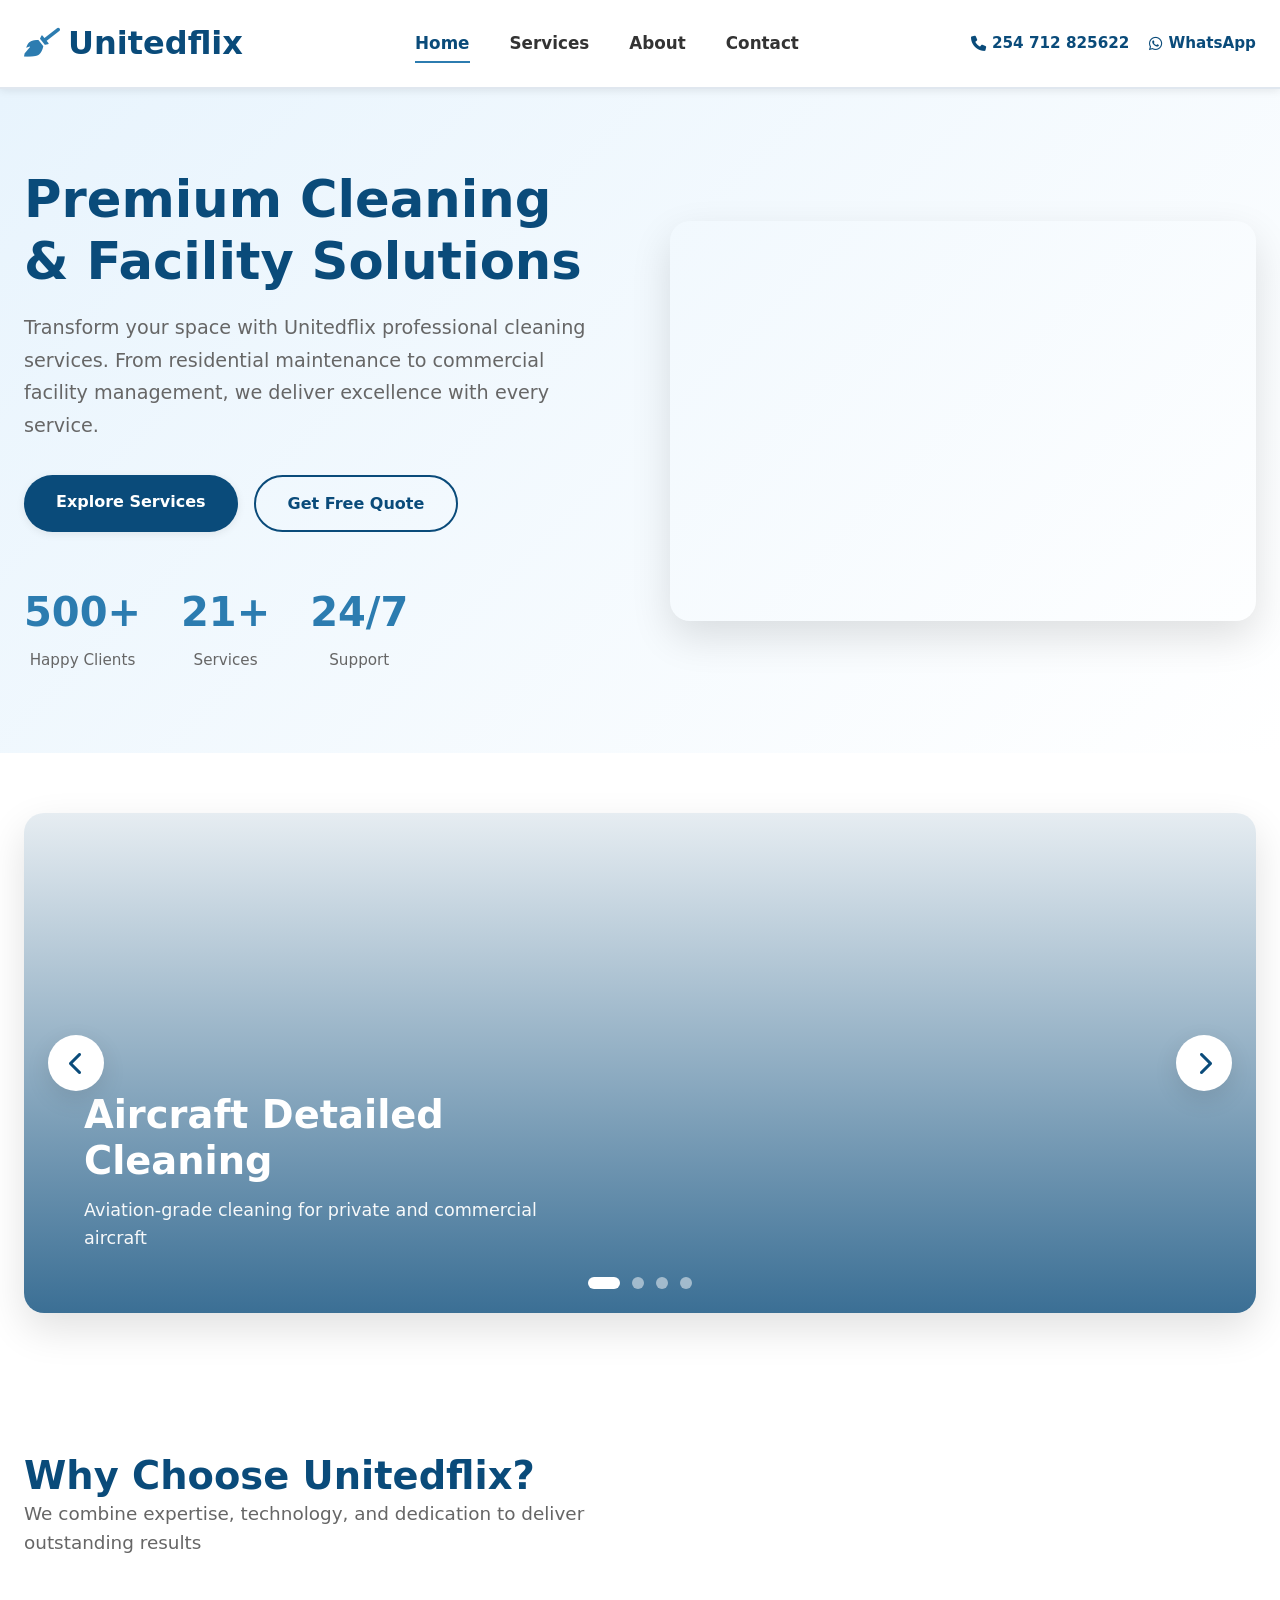
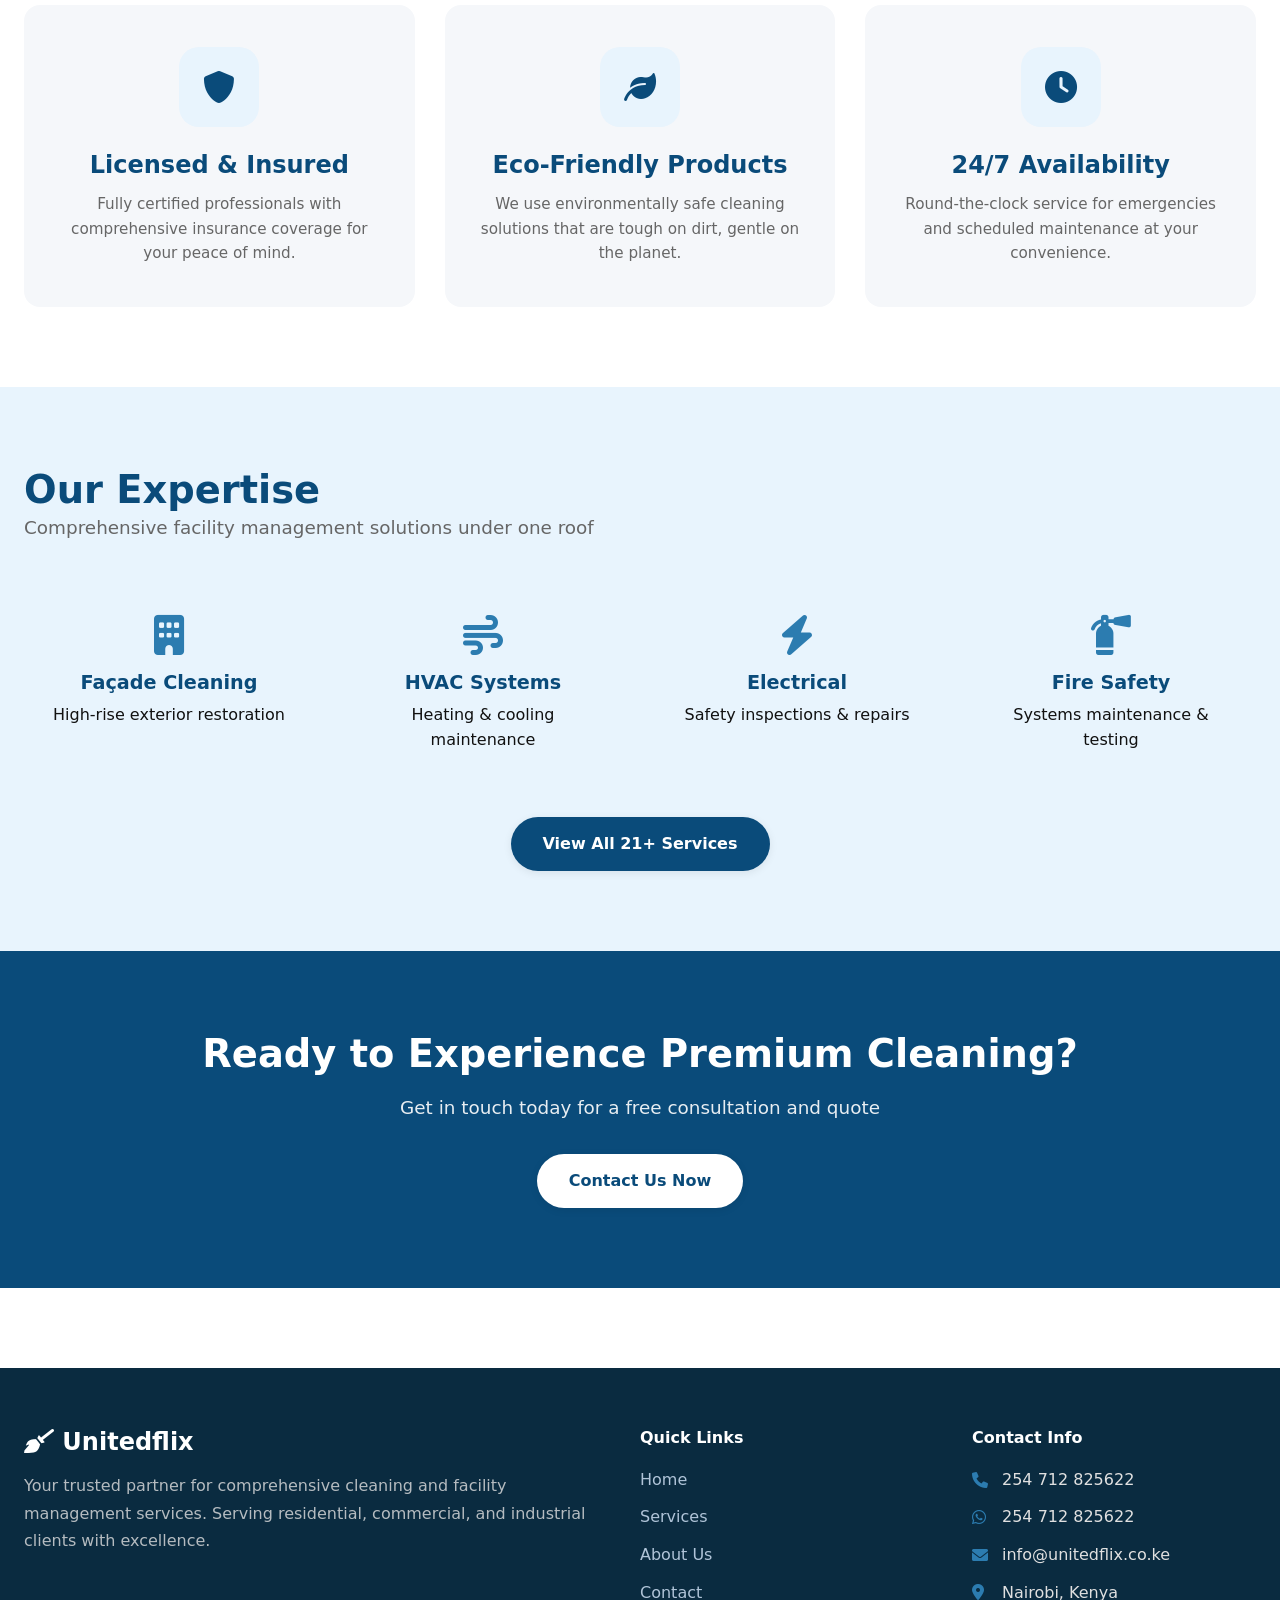
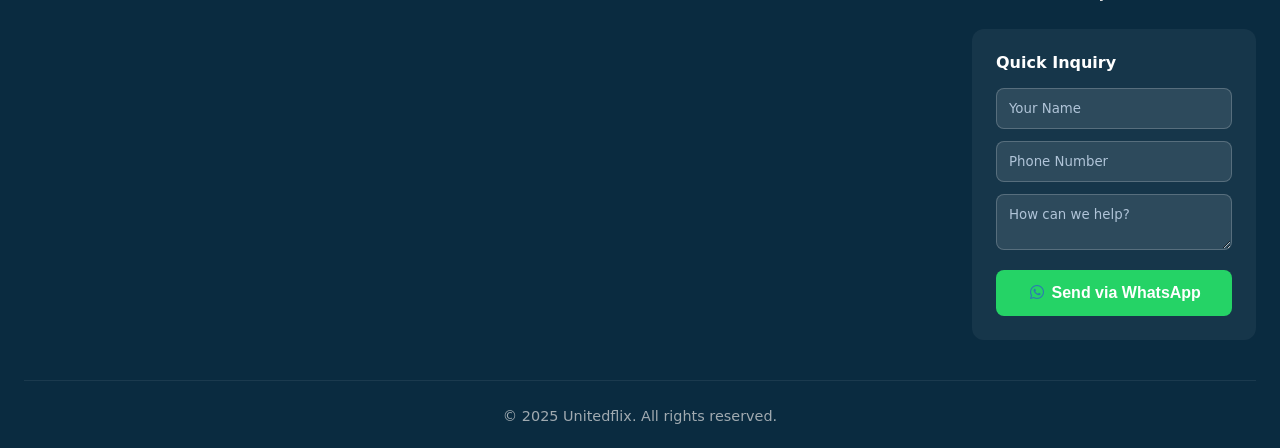
==== index.html @ f7f4b4da "main" ====
<!DOCTYPE html>
<html lang="en">
<head>
  <meta charset="UTF-8">
  <meta name="viewport" content="width=device-width, initial-scale=1.0">
  <title>Unitedflix - Premium Cleaning & Facility Services</title>
  <link rel="stylesheet" href="https://cdnjs.cloudflare.com/ajax/libs/font-awesome/6.0.0-beta3/css/all.min.css">
  <link rel="stylesheet" href="styles.css">
</head>
<body>
  <header>
    <div class="container header-inner">
      <a href="index.html" class="logo">
        <i class="fas fa-broom"></i> Unitedflix
      </a>
      <nav class="nav-links">
        <a href="index.html" class="active">Home</a>
        <a href="services.html">Services</a>
        <a href="about.html">About</a>
        <a href="contact.html">Contact</a>
      </nav>
      <div class="header-contact">
        <a href="tel:254712825622"><i class="fas fa-phone"></i> 254 712 825622</a>
        <a href="https://wa.me/254712825622" target="_blank"><i class="fab fa-whatsapp"></i> WhatsApp</a>
      </div>
      <button class="hamburger" id="hamburgerBtn" aria-label="Toggle menu">
        <span></span>
        <span></span>
        <span></span>
      </button>
    </div>
  </header>

  <main>
    <!-- Hero Section -->
    <section class="hero">
      <div class="container">
        <div class="hero-content">
          <div class="hero-text">
            <h1>Premium Cleaning & Facility Solutions</h1>
            <p>Transform your space with Unitedflix professional cleaning services. From residential maintenance to commercial facility management, we deliver excellence with every service.</p>
            <div class="hero-buttons">
              <a href="services.html" class="btn btn-primary">Explore Services</a>
              <a href="contact.html" class="btn btn-outline">Get Free Quote</a>
            </div>
            <div class="hero-stats">
              <div class="stat-item">
                <div class="stat-number">500+</div>
                <div class="stat-label">Happy Clients</div>
              </div>
              <div class="stat-item">
                <div class="stat-number">21+</div>
                <div class="stat-label">Services</div>
              </div>
              <div class="stat-item">
                <div class="stat-number">24/7</div>
                <div class="stat-label">Support</div>
              </div>
            </div>
          </div>
          <div class="hero-image">
            <!-- Hero image via CSS background or placeholder -->
            <div style="background: url('https://images.pexels.com/photos/6195288/pexels-photo-6195288.jpeg?auto=compress&cs=tinysrgb&w=600') center/cover; height: 400px; border-radius: 20px; box-shadow: var(--shadow-lg);"></div>
          </div>
        </div>
      </div>
    </section>

    <!-- Image Carousel -->
    <section class="carousel-section">
      <div class="container">
        <div class="carousel-container">
          <div class="carousel-slides" id="carouselSlides">
            <div class="slide" style="background-image: url('https://images.pexels.com/photos/209271/pexels-photo-209271.jpeg?auto=compress&cs=tinysrgb&w=1200');">
              <div class="slide-content">
                <h2>Aircraft Detailed Cleaning</h2>
                <p>Aviation-grade cleaning for private and commercial aircraft</p>
              </div>
            </div>
            <div class="slide" style="background-image: url('https://images.pexels.com/photos/4108715/pexels-photo-4108715.jpeg?auto=compress&cs=tinysrgb&w=1200');">
              <div class="slide-content">
                <h2>Post Construction Deep Clean</h2>
                <p>Thorough cleaning after renovation or construction projects</p>
              </div>
            </div>
            <div class="slide" style="background-image: url('https://images.pexels.com/photos/48889/cleaning-window-wash-clean-48889.jpeg?auto=compress&cs=tinysrgb&w=1200');">
              <div class="slide-content">
                <h2>Commercial Property Excellence</h2>
                <p>Professional cleaning for offices, retail, and commercial spaces</p>
              </div>
            </div>
            <div class="slide" style="background-image: url('https://images.pexels.com/photos/261403/pexels-photo-261403.jpeg?auto=compress&cs=tinysrgb&w=1200');">
              <div class="slide-content">
                <h2>Swimming Pool Maintenance</h2>
                <p>Crystal clear pools with professional cleaning services</p>
              </div>
            </div>
          </div>
          <button class="carousel-btn prev" onclick="changeSlide(-1)"><i class="fas fa-chevron-left"></i></button>
          <button class="carousel-btn next" onclick="changeSlide(1)"><i class="fas fa-chevron-right"></i></button>
          <div class="carousel-dots" id="carouselDots"></div>
        </div>
      </div>
    </section>

    <!-- Why Choose Us Highlights -->
    <section class="services-highlights">
      <div class="container">
        <h2>Why Choose Unitedflix?</h2>
        <p class="section-subtitle">We combine expertise, technology, and dedication to deliver outstanding results</p>
        <div class="highlights-grid">
          <div class="highlight-card">
            <div class="highlight-icon">
              <i class="fas fa-shield-alt"></i>
            </div>
            <h3>Licensed & Insured</h3>
            <p>Fully certified professionals with comprehensive insurance coverage for your peace of mind.</p>
          </div>
          <div class="highlight-card">
            <div class="highlight-icon">
              <i class="fas fa-leaf"></i>
            </div>
            <h3>Eco-Friendly Products</h3>
            <p>We use environmentally safe cleaning solutions that are tough on dirt, gentle on the planet.</p>
          </div>
          <div class="highlight-card">
            <div class="highlight-icon">
              <i class="fas fa-clock"></i>
            </div>
            <h3>24/7 Availability</h3>
            <p>Round-the-clock service for emergencies and scheduled maintenance at your convenience.</p>
          </div>
        </div>
      </div>
    </section>

    <!-- Features Section -->
    <section class="features-section">
      <div class="container">
        <h2>Our Expertise</h2>
        <p class="section-subtitle">Comprehensive facility management solutions under one roof</p>
        <div class="features-grid">
          <div class="feature-item">
            <i class="fas fa-building"></i>
            <h4>Façade Cleaning</h4>
            <p>High-rise exterior restoration</p>
          </div>
          <div class="feature-item">
            <i class="fas fa-wind"></i>
            <h4>HVAC Systems</h4>
            <p>Heating & cooling maintenance</p>
          </div>
          <div class="feature-item">
            <i class="fas fa-bolt"></i>
            <h4>Electrical</h4>
            <p>Safety inspections & repairs</p>
          </div>
          <div class="feature-item">
            <i class="fas fa-fire-extinguisher"></i>
            <h4>Fire Safety</h4>
            <p>Systems maintenance & testing</p>
          </div>
        </div>
        <div style="text-align: center; margin-top: 40px;">
          <a href="services.html" class="btn btn-primary">View All 21+ Services</a>
        </div>
      </div>
    </section>

    <!-- CTA Section -->
    <section class="cta-section">
      <div class="container">
        <h2>Ready to Experience Premium Cleaning?</h2>
        <p>Get in touch today for a free consultation and quote</p>
        <a href="contact.html" class="btn btn-primary" style="background: white; color: var(--primary-blue);">Contact Us Now</a>
      </div>
    </section>
  </main>

  <footer>
    <div class="container">
      <div class="footer-grid">
        <div class="footer-about">
          <h3><i class="fas fa-broom"></i> Unitedflix</h3>
          <p>Your trusted partner for comprehensive cleaning and facility management services. Serving residential, commercial, and industrial clients with excellence.</p>
        </div>
        <div class="footer-links">
          <h4>Quick Links</h4>
          <ul>
            <li><a href="index.html">Home</a></li>
            <li><a href="services.html">Services</a></li>
            <li><a href="about.html">About Us</a></li>
            <li><a href="contact.html">Contact</a></li>
          </ul>
        </div>
        <div class="footer-contact">
          <h4>Contact Info</h4>
          <p><i class="fas fa-phone"></i> 254 712 825622</p>
          <p><i class="fab fa-whatsapp"></i> 254 712 825622</p>
          <p><i class="fas fa-envelope"></i> info@unitedflix.co.ke</p>
          <p><i class="fas fa-map-marker-alt"></i> Nairobi, Kenya</p>
          
          <div class="footer-inquiry">
            <h4>Quick Inquiry</h4>
            <form id="footerInquiryForm">
              <input type="text" id="footerName" placeholder="Your Name" required>
              <input type="text" id="footerPhone" placeholder="Phone Number" required>
              <textarea id="footerMessage" rows="2" placeholder="How can we help?"></textarea>
              <button type="submit"><i class="fab fa-whatsapp"></i> Send via WhatsApp</button>
            </form>
          </div>
        </div>
      </div>
      <div class="footer-bottom">
        <p>&copy; 2025 Unitedflix. All rights reserved.</p>
      </div>
    </div>
  </footer>

  <script>
    // Carousel functionality
    let currentSlide = 0;
    const slides = document.querySelectorAll('.slide');
    const totalSlides = slides.length;
    
    function updateCarousel() {
      document.getElementById('carouselSlides').style.transform = `translateX(-${currentSlide * 100}%)`;
      document.querySelectorAll('.dot').forEach((dot, index) => {
        dot.classList.toggle('active', index === currentSlide);
      });
    }
    
    function changeSlide(direction) {
      currentSlide = (currentSlide + direction + totalSlides) % totalSlides;
      updateCarousel();
    }
    
    // Create dots
    const dotsContainer = document.getElementById('carouselDots');
    for (let i = 0; i < totalSlides; i++) {
      const dot = document.createElement('span');
      dot.classList.add('dot');
      if (i === 0) dot.classList.add('active');
      dot.addEventListener('click', () => {
        currentSlide = i;
        updateCarousel();
      });
      dotsContainer.appendChild(dot);
    }
    
    // Auto advance
    setInterval(() => changeSlide(1), 5000);
    
    // Footer form WhatsApp
    document.getElementById('footerInquiryForm').addEventListener('submit', function(e) {
      e.preventDefault();
      const name = document.getElementById('footerName').value;
      const phone = document.getElementById('footerPhone').value;
      const message = document.getElementById('footerMessage').value;
      const text = `Hello Unitedflix, I'm ${name}. Phone: ${phone}. Message: ${message || 'I need your services'}`;
      window.open(`https://wa.me/254712825622?text=${encodeURIComponent(text)}`, '_blank');
    });

    // Hamburger Menu Toggle
    const hamburgerBtn = document.getElementById('hamburgerBtn');
    const navLinks = document.querySelector('.nav-links');
    const headerContact = document.querySelector('.header-contact');

    if (hamburgerBtn) {
      hamburgerBtn.addEventListener('click', function() {
        hamburgerBtn.classList.toggle('active');
        navLinks.classList.toggle('active');
        headerContact.classList.toggle('active');
      });

      // Close menu when a link is clicked
      const allLinks = document.querySelectorAll('.nav-links a, .header-contact a');
      allLinks.forEach(link => {
        link.addEventListener('click', function() {
          hamburgerBtn.classList.remove('active');
          navLinks.classList.remove('active');
          headerContact.classList.remove('active');
        });
      });
    }
  </script>
</body>
</html>
---- styles.css ----
/* ===== GLOBAL STYLES ===== */
:root {
  --primary-blue: #0a4b7a;
  --secondary-blue: #2c7cb0;
  --accent-blue: #1a6ba0;
  --light-blue: #e8f4fd;
  --white: #ffffff;
  --black: #111111;
  --dark-gray: #333333;
  --medium-gray: #666666;
  --light-gray: #f5f7fa;
  --border-color: #e0e7ef;
  --shadow-sm: 0 2px 8px rgba(0,0,0,0.08);
  --shadow-md: 0 8px 24px rgba(0,0,0,0.1);
  --shadow-lg: 0 16px 40px rgba(0,0,0,0.12);
  --transition: all 0.3s ease;
}

* {
  margin: 0;
  padding: 0;
  box-sizing: border-box;
}

body {
  font-family: 'Segoe UI', system-ui, -apple-system, sans-serif;
  background-color: var(--white);
  color: var(--black);
  line-height: 1.6;
  overflow-x: hidden;
}

.container {
  max-width: 1280px;
  margin: 0 auto;
  padding: 0 24px;
}

/* ===== TYPOGRAPHY ===== */
h1, h2, h3, h4, h5, h6 {
  font-weight: 700;
  line-height: 1.2;
  color: var(--primary-blue);
}

h1 { font-size: 3rem; }
h2 { font-size: 2.4rem; }
h3 { font-size: 1.5rem; }

.section-subtitle {
  font-size: 1.15rem;
  color: var(--medium-gray);
  margin-bottom: 40px;
  max-width: 600px;
}

/* ===== HEADER & NAVIGATION ===== */
header {
  background: var(--white);
  border-bottom: 2px solid var(--border-color);
  position: sticky;
  top: 0;
  z-index: 1000;
  box-shadow: var(--shadow-sm);
}

.header-inner {
  display: flex;
  justify-content: space-between;
  align-items: center;
  padding: 18px 24px;
}

.logo {
  font-size: 2rem;
  font-weight: 800;
  color: var(--primary-blue);
  text-decoration: none;
  display: flex;
  align-items: center;
  gap: 8px;
}

.logo i {
  color: var(--secondary-blue);
  font-size: 1.8rem;
}

.nav-links {
  display: flex;
  gap: 2.5rem;
  align-items: center;
}

.nav-links a {
  text-decoration: none;
  font-weight: 600;
  color: var(--dark-gray);
  font-size: 1.05rem;
  position: relative;
  padding: 4px 0;
  transition: var(--transition);
}

.nav-links a::after {
  content: '';
  position: absolute;
  bottom: -2px;
  left: 0;
  width: 0;
  height: 2px;
  background: var(--secondary-blue);
  transition: var(--transition);
}

.nav-links a:hover,
.nav-links a.active {
  color: var(--primary-blue);
}

.nav-links a:hover::after,
.nav-links a.active::after {
  width: 100%;
}

.header-contact {
  display: flex;
  gap: 20px;
  font-weight: 600;
  font-size: 0.95rem;
}

.header-contact a {
  color: var(--primary-blue);
  text-decoration: none;
  display: flex;
  align-items: center;
  gap: 6px;
  transition: var(--transition);
}

.header-contact a:hover {
  color: var(--secondary-blue);
}

/* ===== HAMBURGER MENU ===== */
.hamburger {
  display: none;
  flex-direction: column;
  background: none;
  border: none;
  cursor: pointer;
  padding: 4px;
  gap: 5px;
  z-index: 1001;
}

.hamburger span {
  width: 28px;
  height: 3px;
  background-color: var(--primary-blue);
  border-radius: 2px;
  transition: var(--transition);
}

.hamburger.active span:nth-child(1) {
  transform: rotate(45deg) translate(12px, 12px);
}

.hamburger.active span:nth-child(2) {
  opacity: 0;
}

.hamburger.active span:nth-child(3) {
  transform: rotate(-45deg) translate(10px, -10px);
}

/* ===== BUTTONS ===== */
.btn {
  display: inline-block;
  padding: 14px 32px;
  border-radius: 50px;
  font-weight: 700;
  text-decoration: none;
  transition: var(--transition);
  cursor: pointer;
  border: none;
  font-size: 1rem;
}

.btn-primary {
  background: var(--primary-blue);
  color: var(--white);
  box-shadow: var(--shadow-sm);
}

.btn-primary:hover {
  background: var(--secondary-blue);
  transform: translateY(-2px);
  box-shadow: var(--shadow-md);
}

.btn-outline {
  background: transparent;
  color: var(--primary-blue);
  border: 2px solid var(--primary-blue);
}

.btn-outline:hover {
  background: var(--primary-blue);
  color: var(--white);
}

.btn-whatsapp {
  background: #25D366;
  color: white;
}

.btn-whatsapp:hover {
  background: #1ea952;
}

/* ===== HERO SECTION ===== */
.hero {
  background: linear-gradient(135deg, var(--light-blue) 0%, var(--white) 100%);
  padding: 80px 0;
  position: relative;
  overflow: hidden;
}

.hero-content {
  display: grid;
  grid-template-columns: 1fr 1fr;
  gap: 60px;
  align-items: center;
}

.hero-text h1 {
  font-size: 3.2rem;
  margin-bottom: 20px;
  color: var(--primary-blue);
}

.hero-text p {
  font-size: 1.2rem;
  color: var(--medium-gray);
  margin-bottom: 32px;
  line-height: 1.7;
}

.hero-buttons {
  display: flex;
  gap: 16px;
  flex-wrap: wrap;
}

.hero-stats {
  display: flex;
  gap: 40px;
  margin-top: 48px;
}

.stat-item {
  text-align: center;
}

.stat-number {
  font-size: 2.5rem;
  font-weight: 800;
  color: var(--secondary-blue);
}

.stat-label {
  color: var(--medium-gray);
  font-size: 0.95rem;
  margin-top: 4px;
}

/* ===== CAROUSEL ===== */
.carousel-section {
  margin: 60px 0;
}

.carousel-container {
  position: relative;
  width: 100%;
  border-radius: 20px;
  overflow: hidden;
  box-shadow: var(--shadow-lg);
}

.carousel-slides {
  display: flex;
  transition: transform 0.6s cubic-bezier(0.25, 0.46, 0.45, 0.94);
}

.slide {
  min-width: 100%;
  height: 500px;
  background-size: cover;
  background-position: center;
  position: relative;
  display: flex;
  align-items: flex-end;
}

.slide::before {
  content: '';
  position: absolute;
  top: 0;
  left: 0;
  right: 0;
  bottom: 0;
  background: linear-gradient(to top, rgba(10,75,122,0.8) 0%, rgba(10,75,122,0.1) 100%);
}

.slide-content {
  position: relative;
  z-index: 1;
  padding: 60px;
  color: white;
  max-width: 600px;
}

.slide-content h2 {
  font-size: 2.4rem;
  color: white;
  margin-bottom: 12px;
}

.slide-content p {
  font-size: 1.1rem;
  opacity: 0.95;
}

.carousel-btn {
  position: absolute;
  top: 50%;
  transform: translateY(-50%);
  background: white;
  border: none;
  width: 56px;
  height: 56px;
  border-radius: 50%;
  cursor: pointer;
  font-size: 1.5rem;
  color: var(--primary-blue);
  box-shadow: var(--shadow-md);
  transition: var(--transition);
  z-index: 10;
  display: flex;
  align-items: center;
  justify-content: center;
}

.carousel-btn:hover {
  background: var(--primary-blue);
  color: white;
}

.prev { left: 24px; }
.next { right: 24px; }

.carousel-dots {
  position: absolute;
  bottom: 24px;
  left: 50%;
  transform: translateX(-50%);
  display: flex;
  gap: 12px;
  z-index: 10;
}

.dot {
  width: 12px;
  height: 12px;
  border-radius: 50%;
  background: rgba(255,255,255,0.5);
  cursor: pointer;
  transition: var(--transition);
}

.dot.active {
  background: white;
  width: 32px;
  border-radius: 12px;
}

/* ===== SERVICES HIGHLIGHTS ===== */
.services-highlights {
  padding: 80px 0;
  background: var(--white);
}

.highlights-grid {
  display: grid;
  grid-template-columns: repeat(3, 1fr);
  gap: 30px;
  margin-top: 48px;
}

.highlight-card {
  padding: 40px 30px;
  border-radius: 16px;
  background: var(--light-gray);
  transition: var(--transition);
  border: 2px solid transparent;
  text-align: center;
}

.highlight-card:hover {
  border-color: var(--secondary-blue);
  transform: translateY(-8px);
  box-shadow: var(--shadow-lg);
}

.highlight-icon {
  width: 80px;
  height: 80px;
  background: var(--light-blue);
  border-radius: 20px;
  display: flex;
  align-items: center;
  justify-content: center;
  margin: 0 auto 24px;
  font-size: 2rem;
  color: var(--primary-blue);
}

.highlight-card h3 {
  margin-bottom: 12px;
}

.highlight-card p {
  color: var(--medium-gray);
  font-size: 0.95rem;
}

/* ===== FEATURES SECTION ===== */
.features-section {
  padding: 80px 0;
  background: var(--light-blue);
}

.features-grid {
  display: grid;
  grid-template-columns: repeat(4, 1fr);
  gap: 24px;
  margin-top: 48px;
}

.feature-item {
  text-align: center;
  padding: 24px;
}

.feature-item i {
  font-size: 2.5rem;
  color: var(--secondary-blue);
  margin-bottom: 16px;
}

.feature-item h4 {
  margin-bottom: 8px;
  font-size: 1.2rem;
}

/* ===== CTA SECTION ===== */
.cta-section {
  padding: 80px 0;
  background: var(--primary-blue);
  color: white;
  text-align: center;
}

.cta-section h2 {
  color: white;
  margin-bottom: 16px;
}

.cta-section p {
  margin-bottom: 32px;
  font-size: 1.15rem;
  opacity: 0.9;
}

/* ===== SERVICES PAGE ===== */
.services-page {
  padding: 80px 0;
}

.services-grid {
  display: grid;
  grid-template-columns: repeat(auto-fill, minmax(320px, 1fr));
  gap: 30px;
  margin-top: 40px;
}

.service-card {
  background: var(--white);
  border: 2px solid var(--border-color);
  border-radius: 16px;
  overflow: hidden;
  transition: var(--transition);
  box-shadow: var(--shadow-sm);
}

.service-card:hover {
  transform: translateY(-6px);
  box-shadow: var(--shadow-lg);
  border-color: var(--secondary-blue);
}

.service-card img {
  width: 100%;
  height: 220px;
  object-fit: cover;
}

.card-content {
  padding: 24px;
}

.card-content h3 {
  color: var(--primary-blue);
  margin-bottom: 10px;
  font-size: 1.3rem;
}

.card-content p {
  color: var(--medium-gray);
  margin-bottom: 20px;
  font-size: 0.95rem;
  line-height: 1.6;
}

.btn-sm {
  padding: 10px 24px;
  font-size: 0.9rem;
}

/* ===== ABOUT PAGE ===== */
.about-page {
  padding: 80px 0;
}

.about-content {
  display: grid;
  grid-template-columns: 1fr 1fr;
  gap: 60px;
  align-items: center;
  margin-top: 40px;
}

.about-image {
  border-radius: 20px;
  overflow: hidden;
  box-shadow: var(--shadow-lg);
}

.about-image img {
  width: 100%;
  height: 100%;
  object-fit: cover;
}

.about-text p {
  margin-bottom: 20px;
  font-size: 1.05rem;
  color: var(--dark-gray);
  line-height: 1.8;
}

.values-grid {
  display: grid;
  grid-template-columns: repeat(2, 1fr);
  gap: 20px;
  margin-top: 32px;
}

.value-item {
  display: flex;
  align-items: flex-start;
  gap: 12px;
}

.value-item i {
  color: var(--secondary-blue);
  font-size: 1.5rem;
  margin-top: 4px;
}

/* ===== CONTACT PAGE ===== */
.contact-page {
  padding: 80px 0;
}

.contact-grid {
  display: grid;
  grid-template-columns: 1fr 1fr;
  gap: 60px;
  margin-top: 40px;
}

.contact-info {
  background: var(--light-blue);
  padding: 40px;
  border-radius: 20px;
}

.contact-detail {
  display: flex;
  align-items: flex-start;
  gap: 16px;
  margin-bottom: 32px;
}

.contact-detail i {
  font-size: 1.8rem;
  color: var(--primary-blue);
  width: 40px;
}

.contact-detail h4 {
  margin-bottom: 4px;
  color: var(--primary-blue);
}

.contact-detail p {
  color: var(--medium-gray);
}

.contact-form {
  background: var(--white);
  padding: 40px;
  border-radius: 20px;
  box-shadow: var(--shadow-md);
}

.form-group {
  margin-bottom: 20px;
}

.form-group label {
  display: block;
  margin-bottom: 8px;
  font-weight: 600;
  color: var(--dark-gray);
}

.form-group input,
.form-group textarea,
.form-group select {
  width: 100%;
  padding: 14px 18px;
  border: 2px solid var(--border-color);
  border-radius: 12px;
  font-size: 1rem;
  font-family: inherit;
  transition: var(--transition);
}

.form-group input:focus,
.form-group textarea:focus,
.form-group select:focus {
  outline: none;
  border-color: var(--secondary-blue);
}

/* ===== SERVICE DETAIL PAGE ===== */
.service-detail {
  padding: 60px 0;
}

.detail-header {
  margin-bottom: 40px;
}

.back-link {
  display: inline-flex;
  align-items: center;
  gap: 8px;
  color: var(--primary-blue);
  text-decoration: none;
  font-weight: 600;
  margin-bottom: 24px;
  transition: var(--transition);
}

.back-link:hover {
  color: var(--secondary-blue);
}

.detail-content {
  display: grid;
  grid-template-columns: 1fr 1fr;
  gap: 48px;
  align-items: start;
}

.detail-image {
  border-radius: 20px;
  overflow: hidden;
  box-shadow: var(--shadow-lg);
}

.detail-image img {
  width: 100%;
  height: auto;
}

/* ===== FOOTER ===== */
footer {
  background: #0a2b40;
  color: #e0e0e0;
  padding: 60px 0 20px;
  margin-top: 80px;
}

.footer-grid {
  display: grid;
  grid-template-columns: 2fr 1fr 1fr;
  gap: 48px;
  margin-bottom: 40px;
}

.footer-about h3 {
  color: white;
  margin-bottom: 16px;
  font-size: 1.5rem;
}

.footer-about p {
  opacity: 0.8;
  line-height: 1.7;
}

.footer-links h4,
.footer-contact h4 {
  color: white;
  margin-bottom: 20px;
}

.footer-links ul {
  list-style: none;
}

.footer-links ul li {
  margin-bottom: 12px;
}

.footer-links ul li a {
  color: #b0c4d8;
  text-decoration: none;
  transition: var(--transition);
}

.footer-links ul li a:hover {
  color: white;
}

.footer-contact p {
  margin-bottom: 12px;
  display: flex;
  align-items: center;
  gap: 10px;
}

.footer-contact i {
  color: var(--secondary-blue);
  width: 20px;
}

.footer-bottom {
  border-top: 1px solid rgba(255,255,255,0.1);
  padding-top: 24px;
  text-align: center;
  font-size: 0.9rem;
  opacity: 0.7;
}

.footer-inquiry {
  background: rgba(255,255,255,0.05);
  padding: 24px;
  border-radius: 12px;
  margin-top: 24px;
}

.footer-inquiry h4 {
  color: white;
  margin-bottom: 16px;
}

.footer-inquiry input,
.footer-inquiry textarea {
  width: 100%;
  padding: 12px;
  margin-bottom: 12px;
  border: 1px solid rgba(255,255,255,0.2);
  border-radius: 8px;
  background: rgba(255,255,255,0.1);
  color: white;
  font-family: inherit;
}

.footer-inquiry input::placeholder,
.footer-inquiry textarea::placeholder {
  color: #b0c4d8;
}

.footer-inquiry button {
  width: 100%;
  padding: 14px;
  background: #25D366;
  color: white;
  border: none;
  border-radius: 8px;
  font-weight: 700;
  cursor: pointer;
  transition: var(--transition);
  font-size: 1rem;
}

.footer-inquiry button:hover {
  background: #1ea952;
}

/* ===== RESPONSIVE DESIGN ===== */
@media (max-width: 1024px) {
  .hero-content {
    grid-template-columns: 1fr;
  }
  
  .highlights-grid {
    grid-template-columns: repeat(2, 1fr);
  }
  
  .features-grid {
    grid-template-columns: repeat(2, 1fr);
  }
  
  .about-content {
    grid-template-columns: 1fr;
  }
  
  .contact-grid {
    grid-template-columns: 1fr;
  }
  
  .detail-content {
    grid-template-columns: 1fr;
  }
  
  .footer-grid {
    grid-template-columns: 1fr 1fr;
  }
}

@media (max-width: 768px) {
  .header-inner {
    flex-direction: row;
    gap: 0;
    justify-content: space-between;
  }

  .hamburger {
    display: flex;
  }

  .nav-links {
    display: none;
    gap: 1.2rem;
    flex-wrap: wrap;
    justify-content: center;
  }

  .nav-links.active {
    display: flex;
    flex-direction: column;
    position: absolute;
    top: 100%;
    left: 0;
    right: 0;
    background: var(--white);
    padding: 16px 24px;
    border-bottom: 2px solid var(--border-color);
    width: 100%;
    box-shadow: var(--shadow-md);
  }

  .header-contact {
    display: none;
    flex-direction: column;
    align-items: center;
  }

  .header-contact.active {
    display: flex;
    position: absolute;
    top: calc(100% + 60px);
    left: 0;
    right: 0;
    background: var(--white);
    padding: 16px 24px;
    border-bottom: 2px solid var(--border-color);
    width: 100%;
    box-shadow: var(--shadow-md);
  }
  
  h1 { font-size: 2.2rem; }
  h2 { font-size: 1.8rem; }
  
  .hero-text h1 {
    font-size: 2.4rem;
  }
  
  .slide {
    height: 350px;
  }
  
  .slide-content {
    padding: 30px;
  }
  
  .slide-content h2 {
    font-size: 1.6rem;
  }
  
  .highlights-grid {
    grid-template-columns: 1fr;
  }
  
  .features-grid {
    grid-template-columns: 1fr;
  }
  
  .services-grid {
    grid-template-columns: 1fr;
  }
  
  .hero-stats {
    flex-direction: column;
    gap: 20px;
  }
  
  .footer-grid {
    grid-template-columns: 1fr;
  }
}
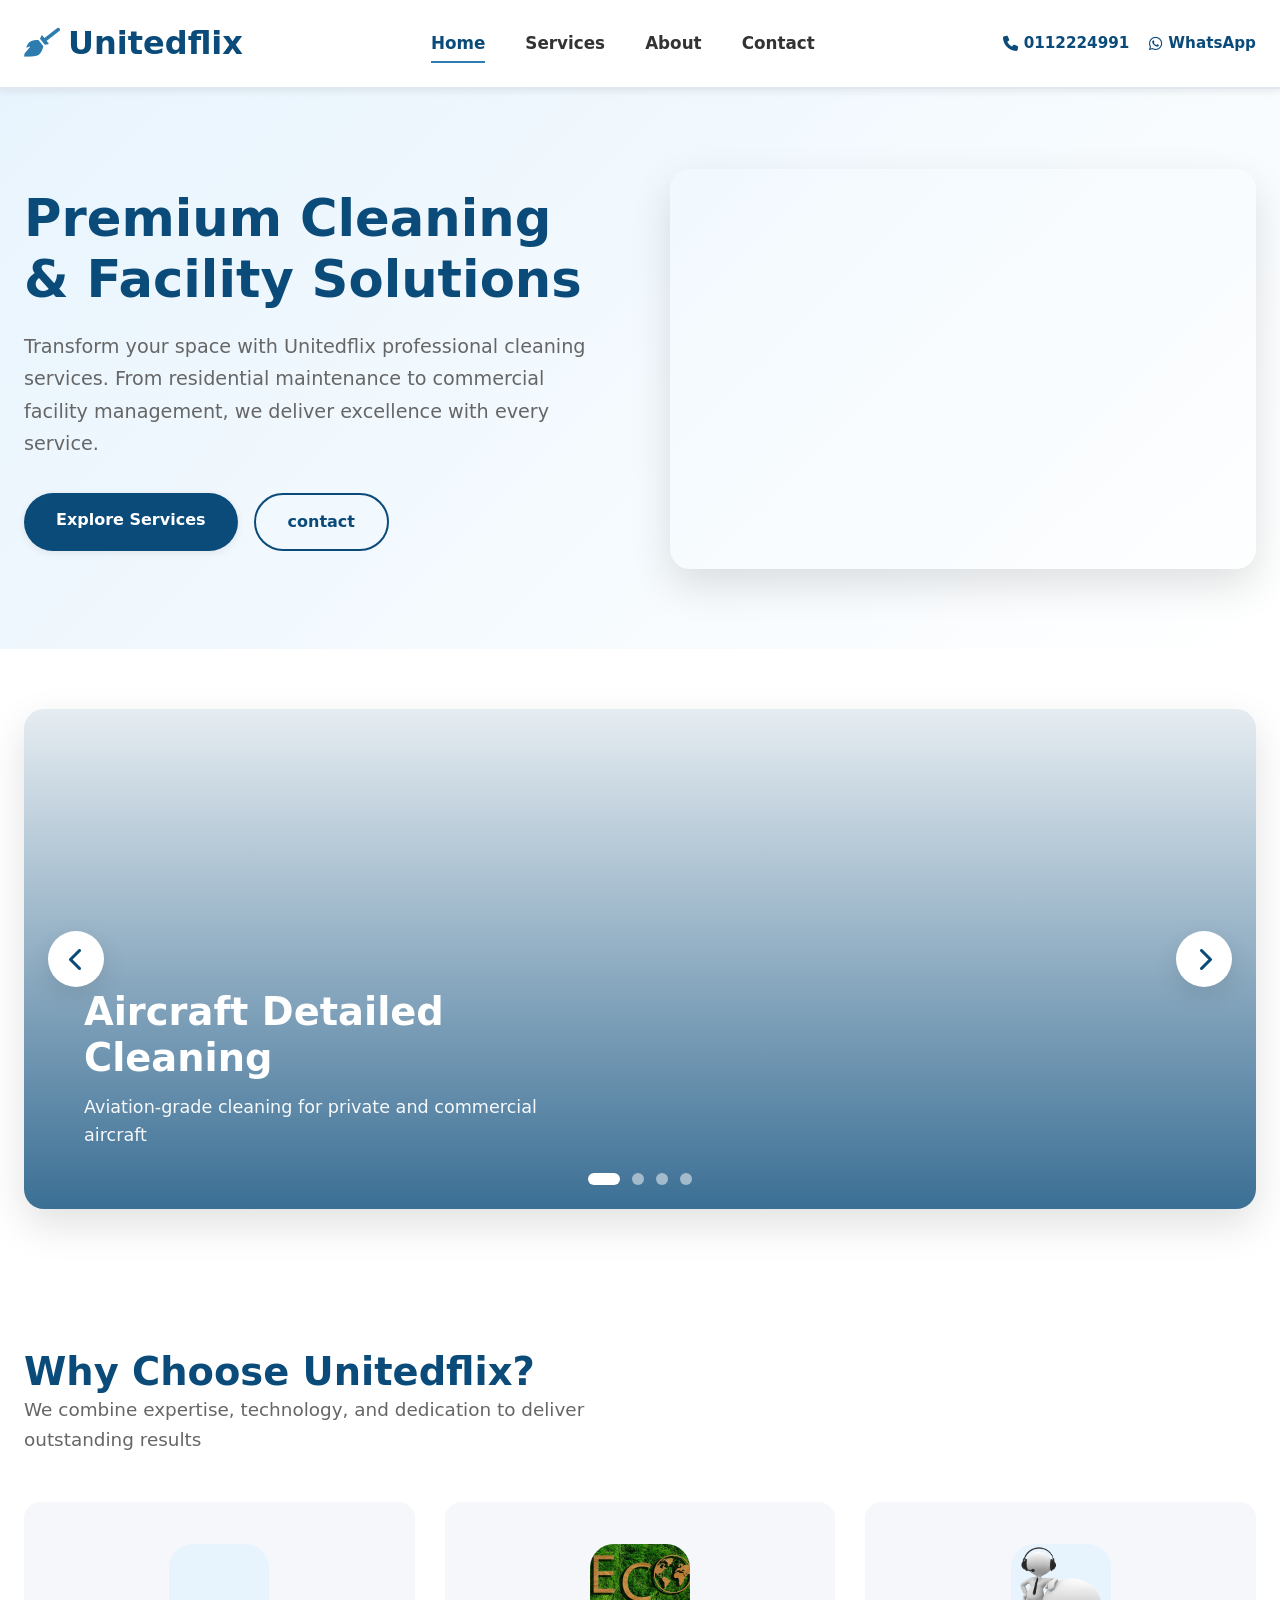
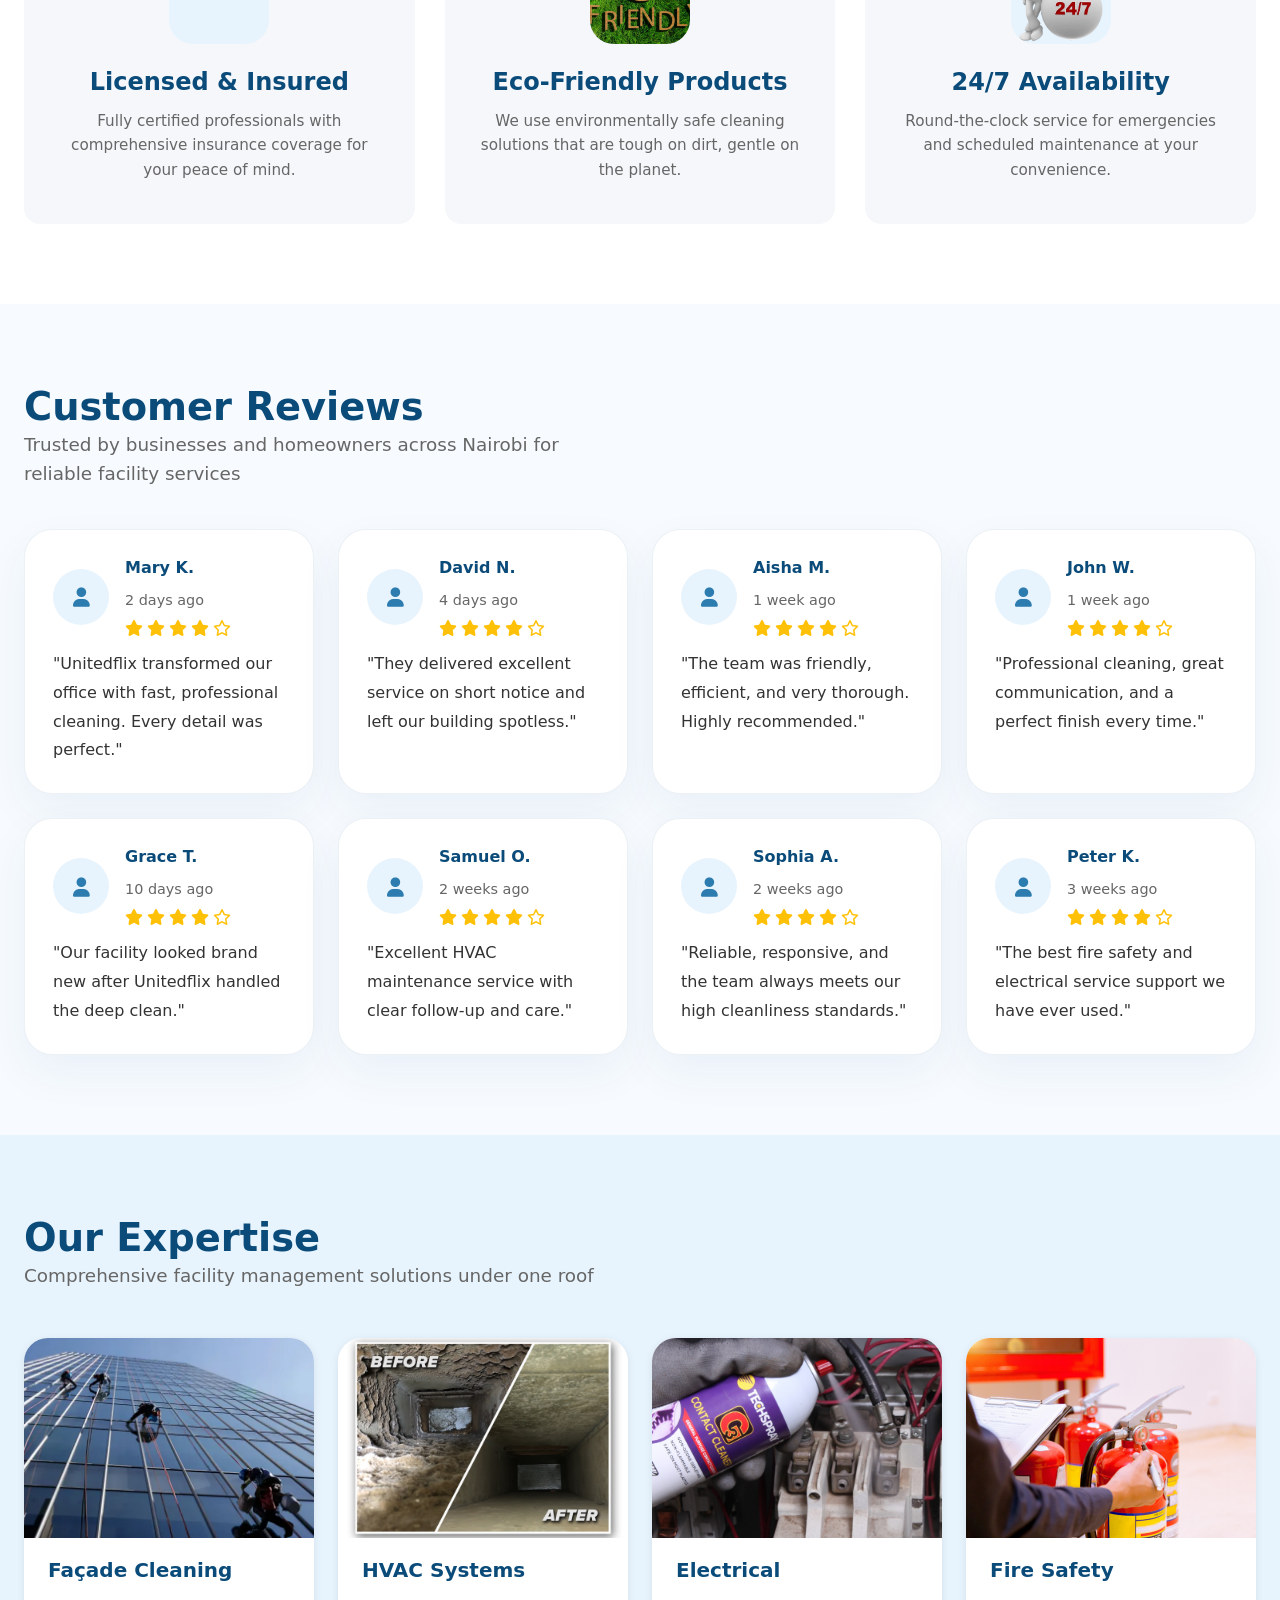
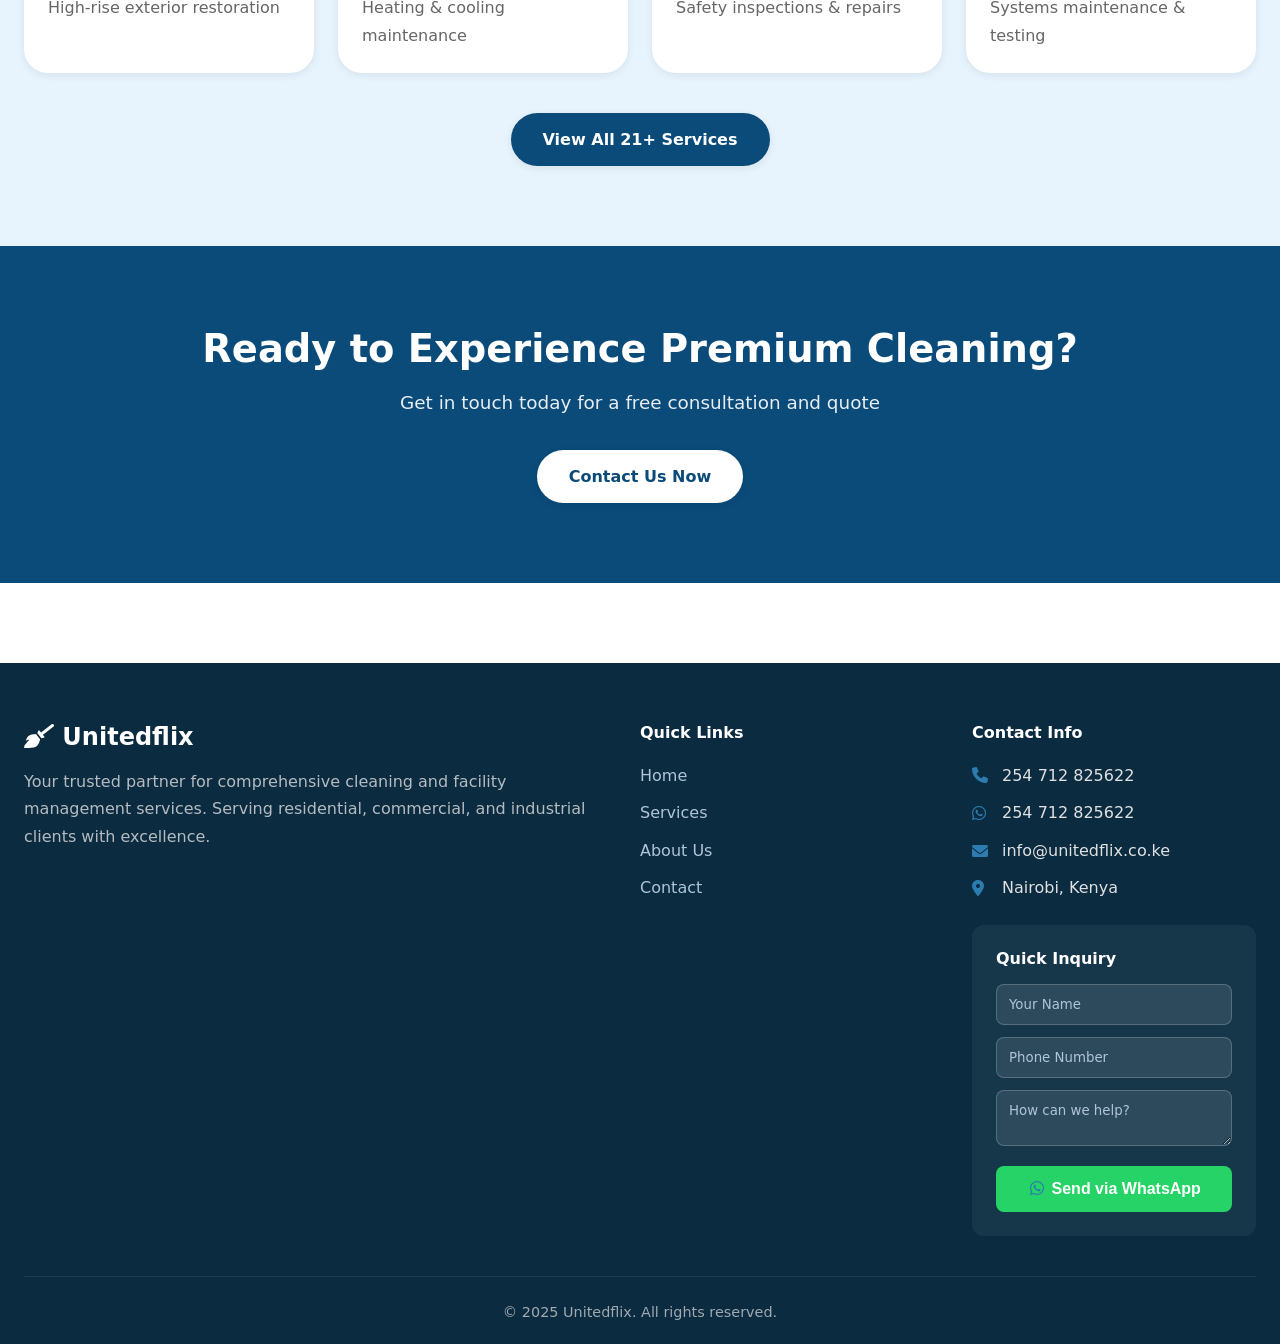
==== commit 6d55998e: "fixed the ui" ====
--- a/index.html
+++ b/index.html
@@ -20,8 +20,8 @@
         <a href="contact.html">Contact</a>
       </nav>
       <div class="header-contact">
-        <a href="tel:254712825622"><i class="fas fa-phone"></i> 254 712 825622</a>
-        <a href="https://wa.me/254712825622" target="_blank"><i class="fab fa-whatsapp"></i> WhatsApp</a>
+        <a href="tel:0112224991"><i class="fas fa-phone"></i> 0112224991</a>
+        <a href="https://wa.me/0112224991" target="_blank"><i class="fab fa-whatsapp"></i> WhatsApp</a>
       </div>
       <button class="hamburger" id="hamburgerBtn" aria-label="Toggle menu">
         <span></span>
@@ -41,21 +41,7 @@
             <p>Transform your space with Unitedflix professional cleaning services. From residential maintenance to commercial facility management, we deliver excellence with every service.</p>
             <div class="hero-buttons">
               <a href="services.html" class="btn btn-primary">Explore Services</a>
-              <a href="contact.html" class="btn btn-outline">Get Free Quote</a>
-            </div>
-            <div class="hero-stats">
-              <div class="stat-item">
-                <div class="stat-number">500+</div>
-                <div class="stat-label">Happy Clients</div>
-              </div>
-              <div class="stat-item">
-                <div class="stat-number">21+</div>
-                <div class="stat-label">Services</div>
-              </div>
-              <div class="stat-item">
-                <div class="stat-number">24/7</div>
-                <div class="stat-label">Support</div>
-              </div>
+              <a href="contact.html" class="btn btn-outline">contact</a>
             </div>
           </div>
           <div class="hero-image">
@@ -71,19 +57,19 @@
       <div class="container">
         <div class="carousel-container">
           <div class="carousel-slides" id="carouselSlides">
-            <div class="slide" style="background-image: url('https://images.pexels.com/photos/209271/pexels-photo-209271.jpeg?auto=compress&cs=tinysrgb&w=1200');">
+            <div class="slide" style="background-image: url('https://bloximages.newyork1.vip.townnews.com/franchisetimes.com/content/tncms/assets/v3/editorial/8/74/874d17ce-dbf1-11ee-91ab-5fd9c6dafff0/65e8c73c8b86c.image.jpg?resize=1200%2C900');">
               <div class="slide-content">
                 <h2>Aircraft Detailed Cleaning</h2>
                 <p>Aviation-grade cleaning for private and commercial aircraft</p>
               </div>
             </div>
-            <div class="slide" style="background-image: url('https://images.pexels.com/photos/4108715/pexels-photo-4108715.jpeg?auto=compress&cs=tinysrgb&w=1200');">
+            <div class="slide" style="background-image: url('https://lirp.cdn-website.com/36e11fc2bc8b45e0b1b8faa20ed3c0cf/dms3rep/multi/opt/Post-Construction-Cleaning-Services-640w.jpg');">
               <div class="slide-content">
                 <h2>Post Construction Deep Clean</h2>
                 <p>Thorough cleaning after renovation or construction projects</p>
               </div>
             </div>
-            <div class="slide" style="background-image: url('https://images.pexels.com/photos/48889/cleaning-window-wash-clean-48889.jpeg?auto=compress&cs=tinysrgb&w=1200');">
+            <div class="slide" style="background-image: url('https://cdn.prod.website-files.com/6629339390922709786ea18c/66eeaab55dfb43eaea2c139b_Office%20and%20commercial%20cleaning.webp');">
               <div class="slide-content">
                 <h2>Commercial Property Excellence</h2>
                 <p>Professional cleaning for offices, retail, and commercial spaces</p>
@@ -110,25 +96,184 @@
         <p class="section-subtitle">We combine expertise, technology, and dedication to deliver outstanding results</p>
         <div class="highlights-grid">
           <div class="highlight-card">
-            <div class="highlight-icon">
-              <i class="fas fa-shield-alt"></i>
+            <div class="highlight-icon" style="background-image: url('https://assets-live.charles-stanley.co.uk/uploads/images/_750x500_crop_center-center_none/income-insurance.jpg');">
             </div>
             <h3>Licensed & Insured</h3>
             <p>Fully certified professionals with comprehensive insurance coverage for your peace of mind.</p>
           </div>
           <div class="highlight-card">
-            <div class="highlight-icon">
-              <i class="fas fa-leaf"></i>
+            <div class="highlight-icon" style="background-image: url('eco_converted.webp');">
             </div>
             <h3>Eco-Friendly Products</h3>
             <p>We use environmentally safe cleaning solutions that are tough on dirt, gentle on the planet.</p>
           </div>
           <div class="highlight-card">
-            <div class="highlight-icon">
-              <i class="fas fa-clock"></i>
+            <div class="highlight-icon" style="background-image: url('sup_converted.webp');">
             </div>
             <h3>24/7 Availability</h3>
             <p>Round-the-clock service for emergencies and scheduled maintenance at your convenience.</p>
+          </div>
+        </div>
+      </div>
+    </section>
+
+    <!-- Reviews Section -->
+    <section class="reviews-section">
+      <div class="container">
+        <h2>Customer Reviews</h2>
+        <p class="section-subtitle">Trusted by businesses and homeowners across Nairobi for reliable facility services</p>
+        <div class="reviews-grid">
+          <div class="review-card">
+            <div class="review-meta">
+              <div class="review-avatar"><i class="fas fa-user"></i></div>
+              <div>
+                <div class="review-author-row">
+                  <h4>Mary K.</h4>
+                  <span class="review-date">2 days ago</span>
+                </div>
+                <div class="review-stars">
+                  <i class="fas fa-star"></i>
+                  <i class="fas fa-star"></i>
+                  <i class="fas fa-star"></i>
+                  <i class="fas fa-star"></i>
+                  <i class="far fa-star"></i>
+                </div>
+              </div>
+            </div>
+            <p class="review-text">"Unitedflix transformed our office with fast, professional cleaning. Every detail was perfect."</p>
+          </div>
+          <div class="review-card">
+            <div class="review-meta">
+              <div class="review-avatar"><i class="fas fa-user"></i></div>
+              <div>
+                <div class="review-author-row">
+                  <h4>David N.</h4>
+                  <span class="review-date">4 days ago</span>
+                </div>
+                <div class="review-stars">
+                  <i class="fas fa-star"></i>
+                  <i class="fas fa-star"></i>
+                  <i class="fas fa-star"></i>
+                  <i class="fas fa-star"></i>
+                  <i class="far fa-star"></i>
+                </div>
+              </div>
+            </div>
+            <p class="review-text">"They delivered excellent service on short notice and left our building spotless."</p>
+          </div>
+          <div class="review-card">
+            <div class="review-meta">
+              <div class="review-avatar"><i class="fas fa-user"></i></div>
+              <div>
+                <div class="review-author-row">
+                  <h4>Aisha M.</h4>
+                  <span class="review-date">1 week ago</span>
+                </div>
+                <div class="review-stars">
+                  <i class="fas fa-star"></i>
+                  <i class="fas fa-star"></i>
+                  <i class="fas fa-star"></i>
+                  <i class="fas fa-star"></i>
+                  <i class="far fa-star"></i>
+                </div>
+              </div>
+            </div>
+            <p class="review-text">"The team was friendly, efficient, and very thorough. Highly recommended."</p>
+          </div>
+          <div class="review-card">
+            <div class="review-meta">
+              <div class="review-avatar"><i class="fas fa-user"></i></div>
+              <div>
+                <div class="review-author-row">
+                  <h4>John W.</h4>
+                  <span class="review-date">1 week ago</span>
+                </div>
+                <div class="review-stars">
+                  <i class="fas fa-star"></i>
+                  <i class="fas fa-star"></i>
+                  <i class="fas fa-star"></i>
+                  <i class="fas fa-star"></i>
+                  <i class="far fa-star"></i>
+                </div>
+              </div>
+            </div>
+            <p class="review-text">"Professional cleaning, great communication, and a perfect finish every time."</p>
+          </div>
+          <div class="review-card">
+            <div class="review-meta">
+              <div class="review-avatar"><i class="fas fa-user"></i></div>
+              <div>
+                <div class="review-author-row">
+                  <h4>Grace T.</h4>
+                  <span class="review-date">10 days ago</span>
+                </div>
+                <div class="review-stars">
+                  <i class="fas fa-star"></i>
+                  <i class="fas fa-star"></i>
+                  <i class="fas fa-star"></i>
+                  <i class="fas fa-star"></i>
+                  <i class="far fa-star"></i>
+                </div>
+              </div>
+            </div>
+            <p class="review-text">"Our facility looked brand new after Unitedflix handled the deep clean."</p>
+          </div>
+          <div class="review-card">
+            <div class="review-meta">
+              <div class="review-avatar"><i class="fas fa-user"></i></div>
+              <div>
+                <div class="review-author-row">
+                  <h4>Samuel O.</h4>
+                  <span class="review-date">2 weeks ago</span>
+                </div>
+                <div class="review-stars">
+                  <i class="fas fa-star"></i>
+                  <i class="fas fa-star"></i>
+                  <i class="fas fa-star"></i>
+                  <i class="fas fa-star"></i>
+                  <i class="far fa-star"></i>
+                </div>
+              </div>
+            </div>
+            <p class="review-text">"Excellent HVAC maintenance service with clear follow-up and care."</p>
+          </div>
+          <div class="review-card">
+            <div class="review-meta">
+              <div class="review-avatar"><i class="fas fa-user"></i></div>
+              <div>
+                <div class="review-author-row">
+                  <h4>Sophia A.</h4>
+                  <span class="review-date">2 weeks ago</span>
+                </div>
+                <div class="review-stars">
+                  <i class="fas fa-star"></i>
+                  <i class="fas fa-star"></i>
+                  <i class="fas fa-star"></i>
+                  <i class="fas fa-star"></i>
+                  <i class="far fa-star"></i>
+                </div>
+              </div>
+            </div>
+            <p class="review-text">"Reliable, responsive, and the team always meets our high cleanliness standards."</p>
+          </div>
+          <div class="review-card">
+            <div class="review-meta">
+              <div class="review-avatar"><i class="fas fa-user"></i></div>
+              <div>
+                <div class="review-author-row">
+                  <h4>Peter K.</h4>
+                  <span class="review-date">3 weeks ago</span>
+                </div>
+                <div class="review-stars">
+                  <i class="fas fa-star"></i>
+                  <i class="fas fa-star"></i>
+                  <i class="fas fa-star"></i>
+                  <i class="fas fa-star"></i>
+                  <i class="far fa-star"></i>
+                </div>
+              </div>
+            </div>
+            <p class="review-text">"The best fire safety and electrical service support we have ever used."</p>
           </div>
         </div>
       </div>
@@ -140,32 +285,34 @@
         <h2>Our Expertise</h2>
         <p class="section-subtitle">Comprehensive facility management solutions under one roof</p>
         <div class="features-grid">
-          <div class="feature-item">
-            <i class="fas fa-building"></i>
+          <a href="services.html" class="feature-item">
+            <div class="feature-image" style="background-image: url('facade.webp');"></div>
             <h4>Façade Cleaning</h4>
             <p>High-rise exterior restoration</p>
-          </div>
-          <div class="feature-item">
-            <i class="fas fa-wind"></i>
+          </a>
+          <a href="services.html" class="feature-item">
+            <div class="feature-image" style="background-image: url('hvec.jpg');"></div>
             <h4>HVAC Systems</h4>
             <p>Heating & cooling maintenance</p>
-          </div>
-          <div class="feature-item">
-            <i class="fas fa-bolt"></i>
+          </a>
+          <a href="services.html" class="feature-item">
+            <div class="feature-image" style="background-image: url('elec.jpeg');"></div>
             <h4>Electrical</h4>
             <p>Safety inspections & repairs</p>
-          </div>
-          <div class="feature-item">
-            <i class="fas fa-fire-extinguisher"></i>
+          </a>
+          <a href="services.html" class="feature-item">
+            <div class="feature-image" style="background-image: url('fire.png');"></div>
             <h4>Fire Safety</h4>
             <p>Systems maintenance & testing</p>
-          </div>
+          </a>
         </div>
         <div style="text-align: center; margin-top: 40px;">
           <a href="services.html" class="btn btn-primary">View All 21+ Services</a>
         </div>
       </div>
     </section>
+
+    
 
     <!-- CTA Section -->
     <section class="cta-section">
@@ -258,28 +405,25 @@
       const phone = document.getElementById('footerPhone').value;
       const message = document.getElementById('footerMessage').value;
       const text = `Hello Unitedflix, I'm ${name}. Phone: ${phone}. Message: ${message || 'I need your services'}`;
-      window.open(`https://wa.me/254712825622?text=${encodeURIComponent(text)}`, '_blank');
+      window.open(`https://wa.me/0112224991?text=${encodeURIComponent(text)}`, '_blank');
     });
 
     // Hamburger Menu Toggle
     const hamburgerBtn = document.getElementById('hamburgerBtn');
     const navLinks = document.querySelector('.nav-links');
-    const headerContact = document.querySelector('.header-contact');
 
     if (hamburgerBtn) {
       hamburgerBtn.addEventListener('click', function() {
         hamburgerBtn.classList.toggle('active');
         navLinks.classList.toggle('active');
-        headerContact.classList.toggle('active');
       });
 
       // Close menu when a link is clicked
-      const allLinks = document.querySelectorAll('.nav-links a, .header-contact a');
+      const allLinks = document.querySelectorAll('.nav-links a');
       allLinks.forEach(link => {
         link.addEventListener('click', function() {
           hamburgerBtn.classList.remove('active');
           navLinks.classList.remove('active');
-          headerContact.classList.remove('active');
         });
       });
     }
--- a/styles.css
+++ b/styles.css
@@ -415,16 +415,91 @@
 }
 
 .highlight-icon {
-  width: 80px;
-  height: 80px;
+  width: 100px;
+  height: 100px;
   background: var(--light-blue);
-  border-radius: 20px;
+  border-radius: 24px;
+  display: block;
+  margin: 0 auto 24px;
+  background-size: cover;
+  background-position: center;
+  background-repeat: no-repeat;
+}
+
+.reviews-section {
+  padding: 80px 0;
+  background: #f7fbff;
+}
+
+.reviews-grid {
+  display: grid;
+  grid-template-columns: repeat(4, 1fr);
+  gap: 24px;
+  margin-top: 40px;
+}
+
+.review-card {
+  background: var(--white);
+  padding: 28px;
+  border-radius: 28px;
+  border: 1px solid rgba(10, 75, 122, 0.08);
+  box-shadow: 0 18px 45px rgba(10, 75, 122, 0.06);
+  display: flex;
+  flex-direction: column;
+  gap: 14px;
+}
+
+.review-meta {
+  display: flex;
+  align-items: center;
+  gap: 16px;
+}
+
+.review-avatar {
+  width: 56px;
+  height: 56px;
+  border-radius: 50%;
+  background: var(--light-blue);
+  color: var(--secondary-blue);
   display: flex;
   align-items: center;
   justify-content: center;
-  margin: 0 auto 24px;
-  font-size: 2rem;
-  color: var(--primary-blue);
+  font-size: 1.2rem;
+  flex-shrink: 0;
+}
+
+.review-author-row {
+  display: flex;
+  align-items: center;
+  gap: 12px;
+  flex-wrap: wrap;
+}
+
+.review-card h4 {
+  margin: 0;
+  color: var(--primary-blue);
+  font-size: 1rem;
+}
+
+.review-date {
+  color: var(--medium-gray);
+  font-size: 0.9rem;
+}
+
+.review-stars {
+  display: flex;
+  gap: 4px;
+  margin-top: 8px;
+}
+
+.review-stars i {
+  color: #ffc107;
+}
+
+.review-text {
+  margin: 0;
+  color: var(--dark-gray);
+  line-height: 1.8;
 }
 
 .highlight-card h3 {
@@ -450,19 +525,40 @@
 }
 
 .feature-item {
-  text-align: center;
-  padding: 24px;
-}
-
-.feature-item i {
-  font-size: 2.5rem;
-  color: var(--secondary-blue);
-  margin-bottom: 16px;
+  display: block;
+  text-align: left;
+  padding: 0;
+  background: var(--white);
+  border-radius: 24px;
+  box-shadow: var(--shadow-sm);
+  text-decoration: none;
+  color: inherit;
+  overflow: hidden;
+  transition: transform 0.3s ease, box-shadow 0.3s ease, border-color 0.3s ease;
+}
+
+.feature-item:hover {
+  transform: translateY(-6px);
+  box-shadow: var(--shadow-md);
+  border: 1px solid var(--secondary-blue);
+}
+
+.feature-image {
+  width: 100%;
+  height: 200px;
+  background-size: cover;
+  background-position: center;
 }
 
 .feature-item h4 {
-  margin-bottom: 8px;
-  font-size: 1.2rem;
+  margin: 20px 24px 12px;
+  font-size: 1.25rem;
+}
+
+.feature-item p {
+  margin: 0 24px 24px;
+  color: var(--medium-gray);
+  line-height: 1.7;
 }
 
 /* ===== CTA SECTION ===== */
@@ -836,6 +932,10 @@
   }
   
   .features-grid {
+    grid-template-columns: repeat(2, 1fr);
+  }
+  
+  .reviews-grid {
     grid-template-columns: repeat(2, 1fr);
   }
   
@@ -934,6 +1034,10 @@
     grid-template-columns: 1fr;
   }
   
+  .reviews-grid {
+    grid-template-columns: 1fr;
+  }
+  
   .services-grid {
     grid-template-columns: 1fr;
   }
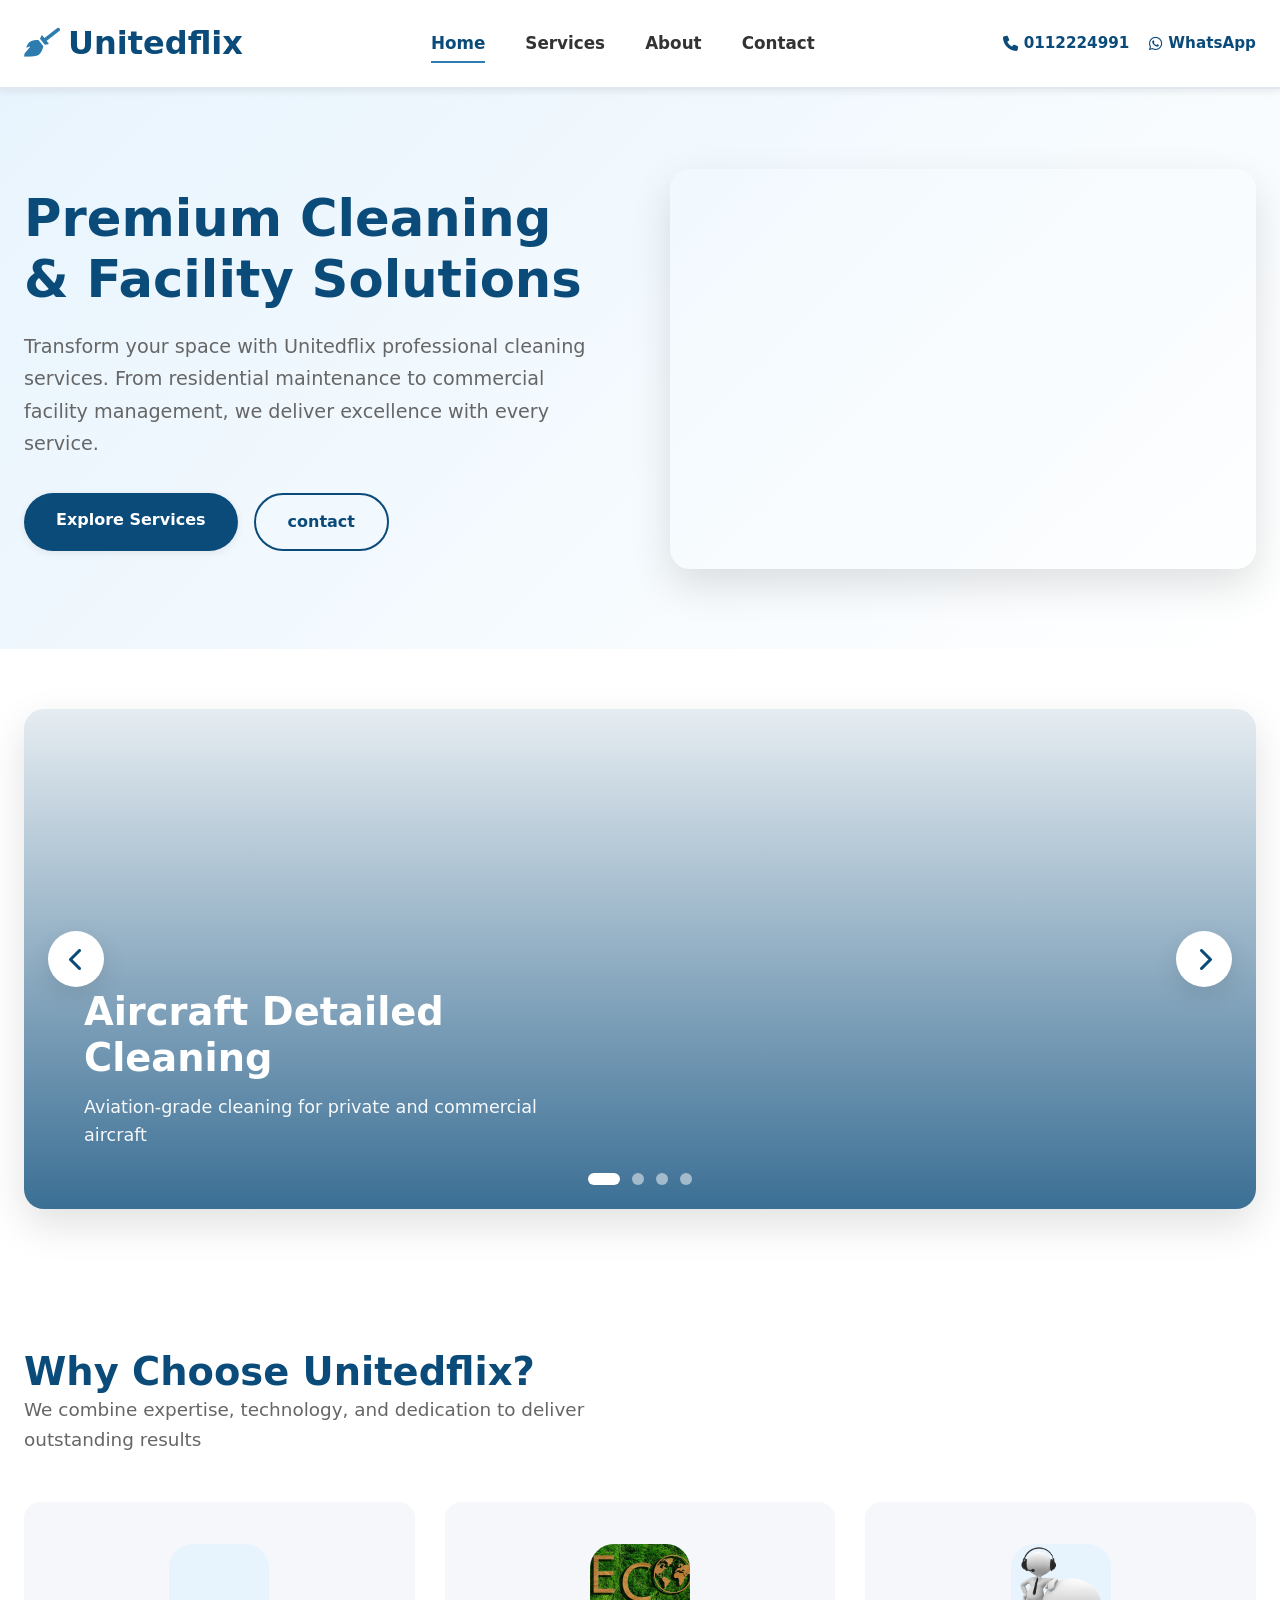
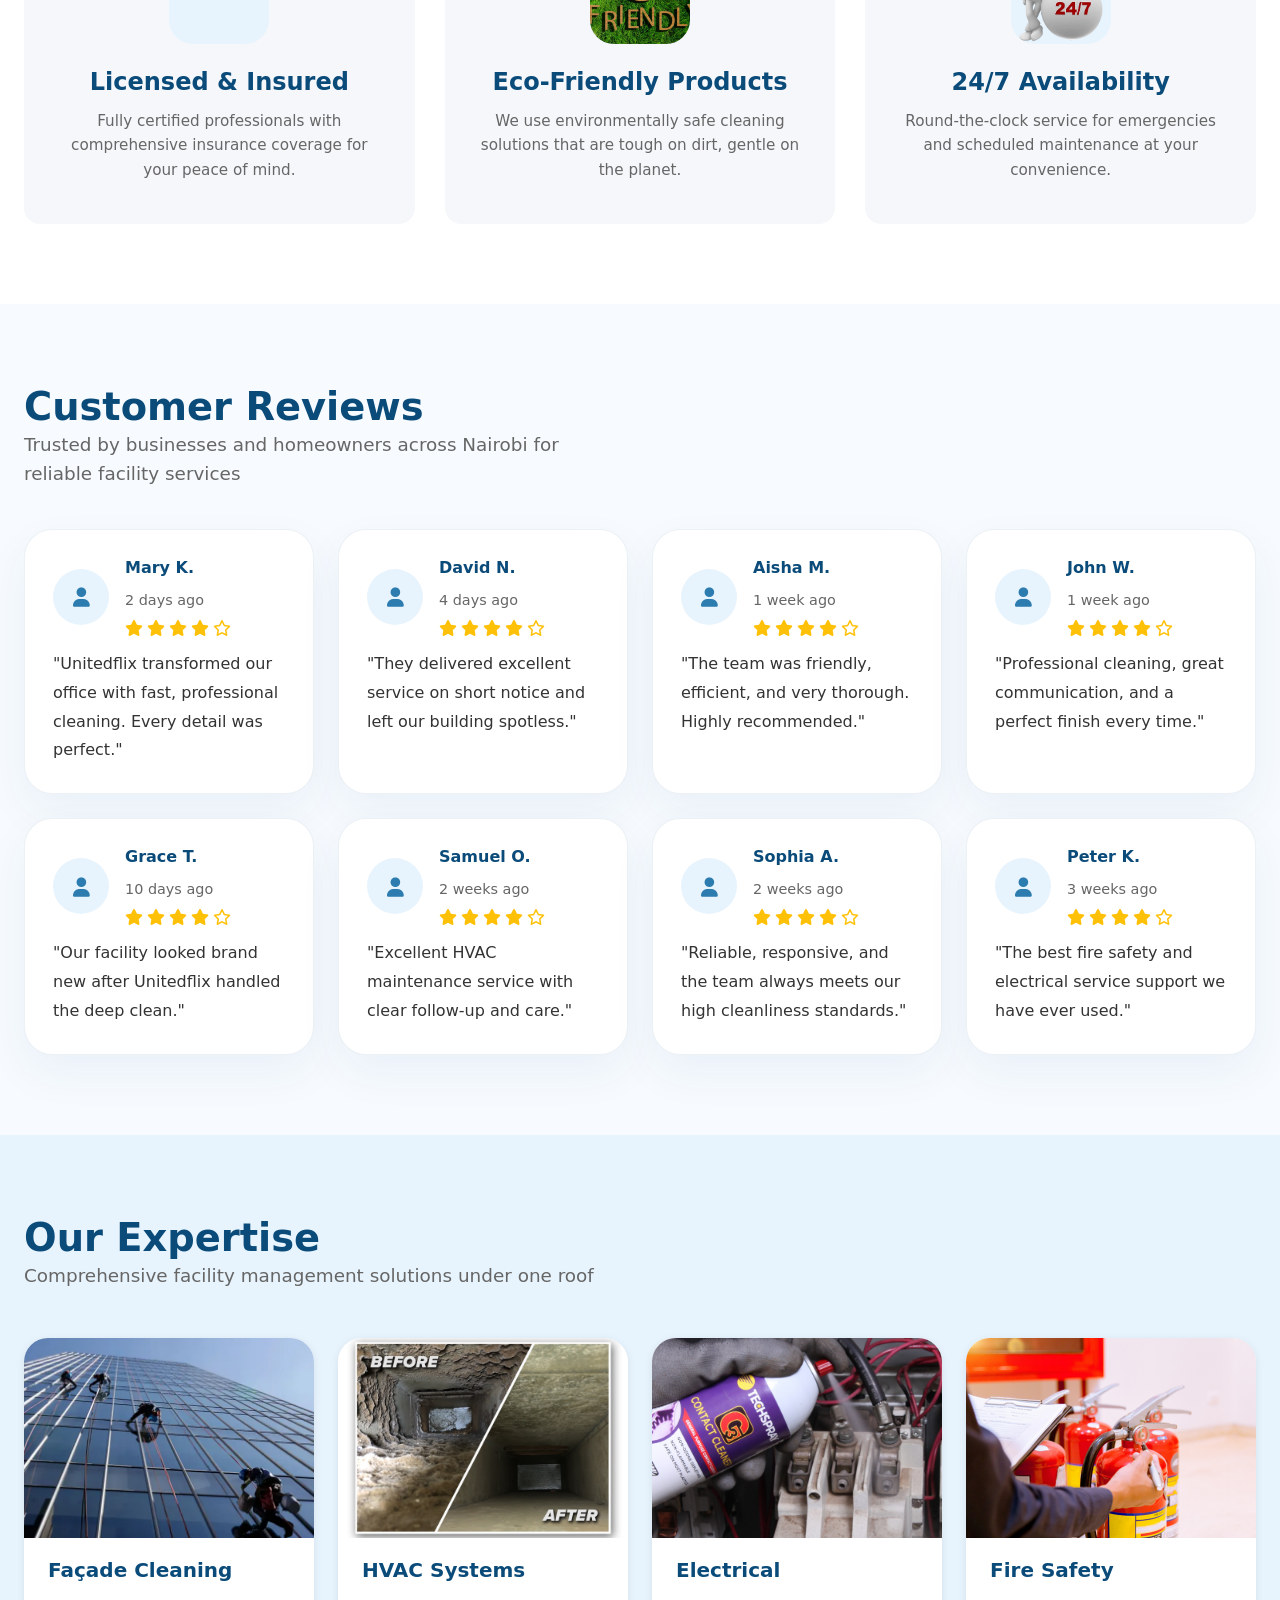
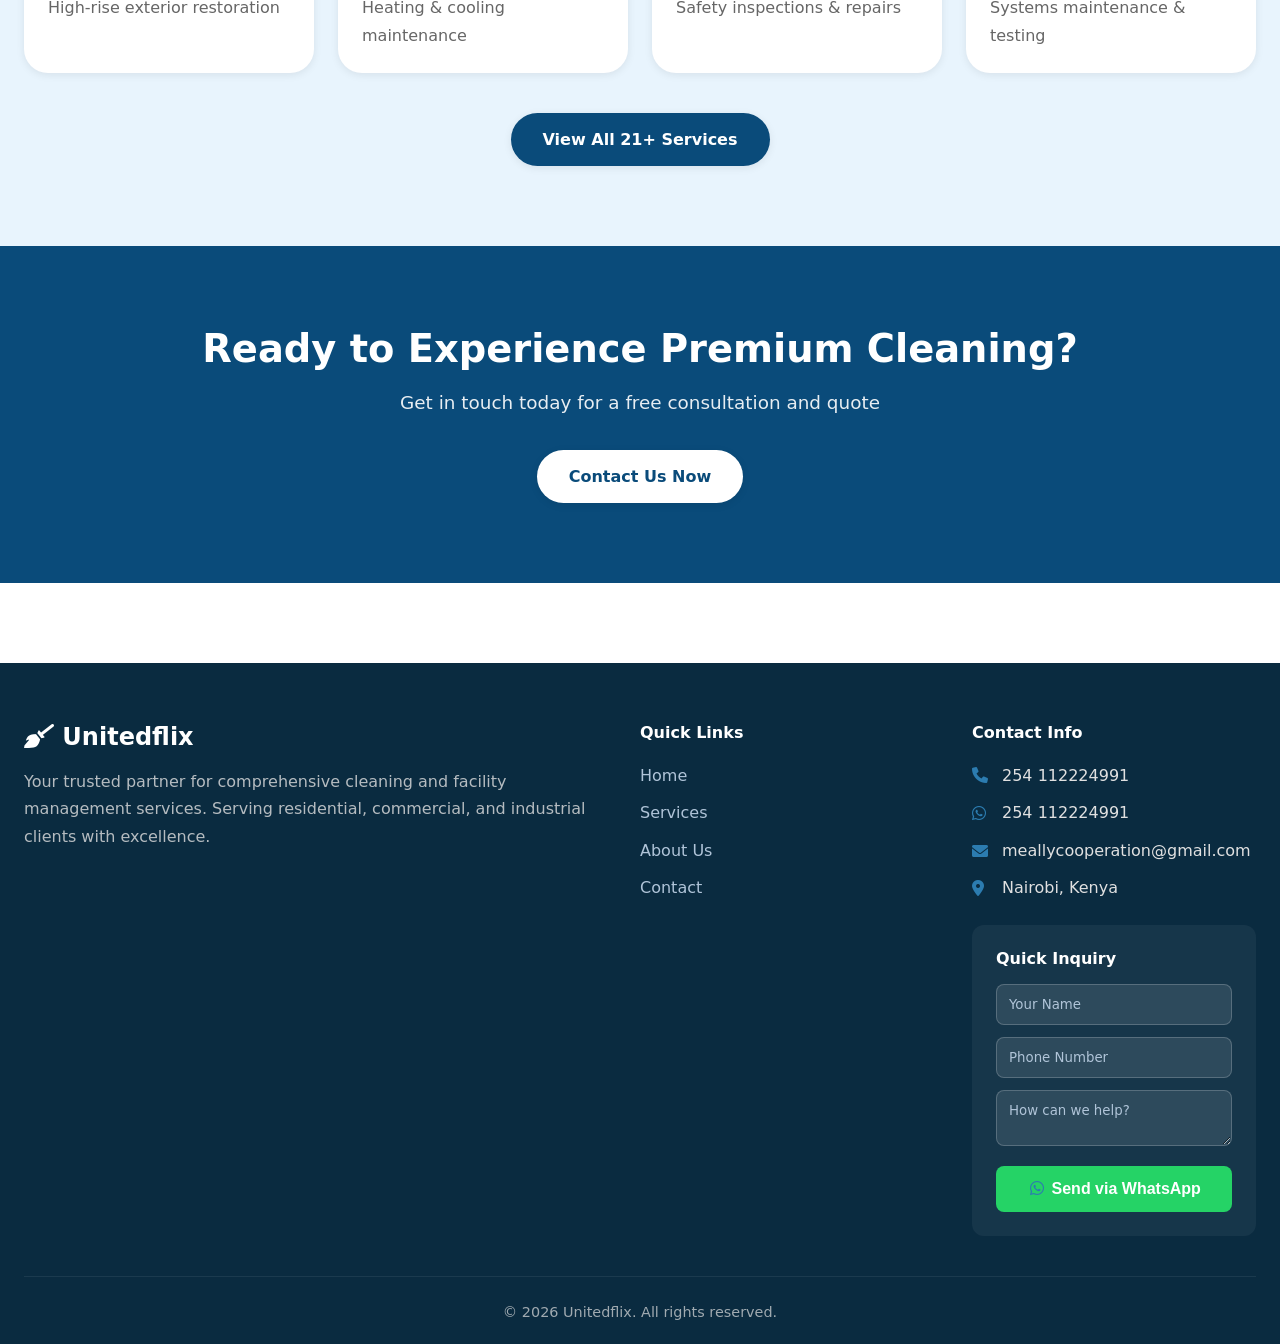
==== commit ba72b6a5: "finilised on number" ====
--- a/index.html
+++ b/index.html
@@ -20,9 +20,21 @@
         <a href="contact.html">Contact</a>
       </nav>
       <div class="header-contact">
-        <a href="tel:0112224991"><i class="fas fa-phone"></i> 0112224991</a>
-        <a href="https://wa.me/0112224991" target="_blank"><i class="fab fa-whatsapp"></i> WhatsApp</a>
-      </div>
+  <a href="tel:0112224991"><i class="fas fa-phone"></i> 0112224991</a>
+  <a href="https://wa.me/254112224991" target="_blank">
+    <i class="fab fa-whatsapp"></i> WhatsApp
+  </a>
+</div>
+
+<div class="header-actions">
+  <a href="tel:0112224991" aria-label="Call us">
+    <i class="fas fa-phone"></i>
+  </a>
+
+  <a href="https://wa.me/254112224991" target="_blank" aria-label="WhatsApp">
+    <i class="fab fa-whatsapp"></i>
+  </a>
+</div>
       <button class="hamburger" id="hamburgerBtn" aria-label="Toggle menu">
         <span></span>
         <span></span>
@@ -342,9 +354,9 @@
         </div>
         <div class="footer-contact">
           <h4>Contact Info</h4>
-          <p><i class="fas fa-phone"></i> 254 712 825622</p>
-          <p><i class="fab fa-whatsapp"></i> 254 712 825622</p>
-          <p><i class="fas fa-envelope"></i> info@unitedflix.co.ke</p>
+          <p><i class="fas fa-phone"></i> 254 112224991</p>
+          <p><i class="fab fa-whatsapp"></i> 254 112224991</p>
+          <p><i class="fas fa-envelope"></i> meallycooperation@gmail.com</p>
           <p><i class="fas fa-map-marker-alt"></i> Nairobi, Kenya</p>
           
           <div class="footer-inquiry">
@@ -359,7 +371,7 @@
         </div>
       </div>
       <div class="footer-bottom">
-        <p>&copy; 2025 Unitedflix. All rights reserved.</p>
+        <p>&copy; 2026 Unitedflix. All rights reserved.</p>
       </div>
     </div>
   </footer>
@@ -405,7 +417,7 @@
       const phone = document.getElementById('footerPhone').value;
       const message = document.getElementById('footerMessage').value;
       const text = `Hello Unitedflix, I'm ${name}. Phone: ${phone}. Message: ${message || 'I need your services'}`;
-      window.open(`https://wa.me/0112224991?text=${encodeURIComponent(text)}`, '_blank');
+      window.open(`https://wa.me/254112224991?text=${encodeURIComponent(text)}`, '_blank');
     });
 
     // Hamburger Menu Toggle
--- a/styles.css
+++ b/styles.css
@@ -143,6 +143,30 @@
   color: var(--secondary-blue);
 }
 
+.header-actions {
+  display: none;
+  gap: 12px;
+  align-items: center;
+}
+
+.header-actions a {
+  display: inline-flex;
+  align-items: center;
+  justify-content: center;
+  width: 42px;
+  height: 42px;
+  border-radius: 50%;
+  background: var(--light-blue);
+  color: var(--primary-blue);
+  text-decoration: none;
+  transition: var(--transition);
+}
+
+.header-actions a:hover {
+  background: var(--secondary-blue);
+  color: #fff;
+}
+
 /* ===== HAMBURGER MENU ===== */
 .hamburger {
   display: none;
@@ -1006,6 +1030,10 @@
     width: 100%;
     box-shadow: var(--shadow-md);
   }
+
+  .header-actions {
+    display: flex;
+  }
   
   h1 { font-size: 2.2rem; }
   h2 { font-size: 1.8rem; }
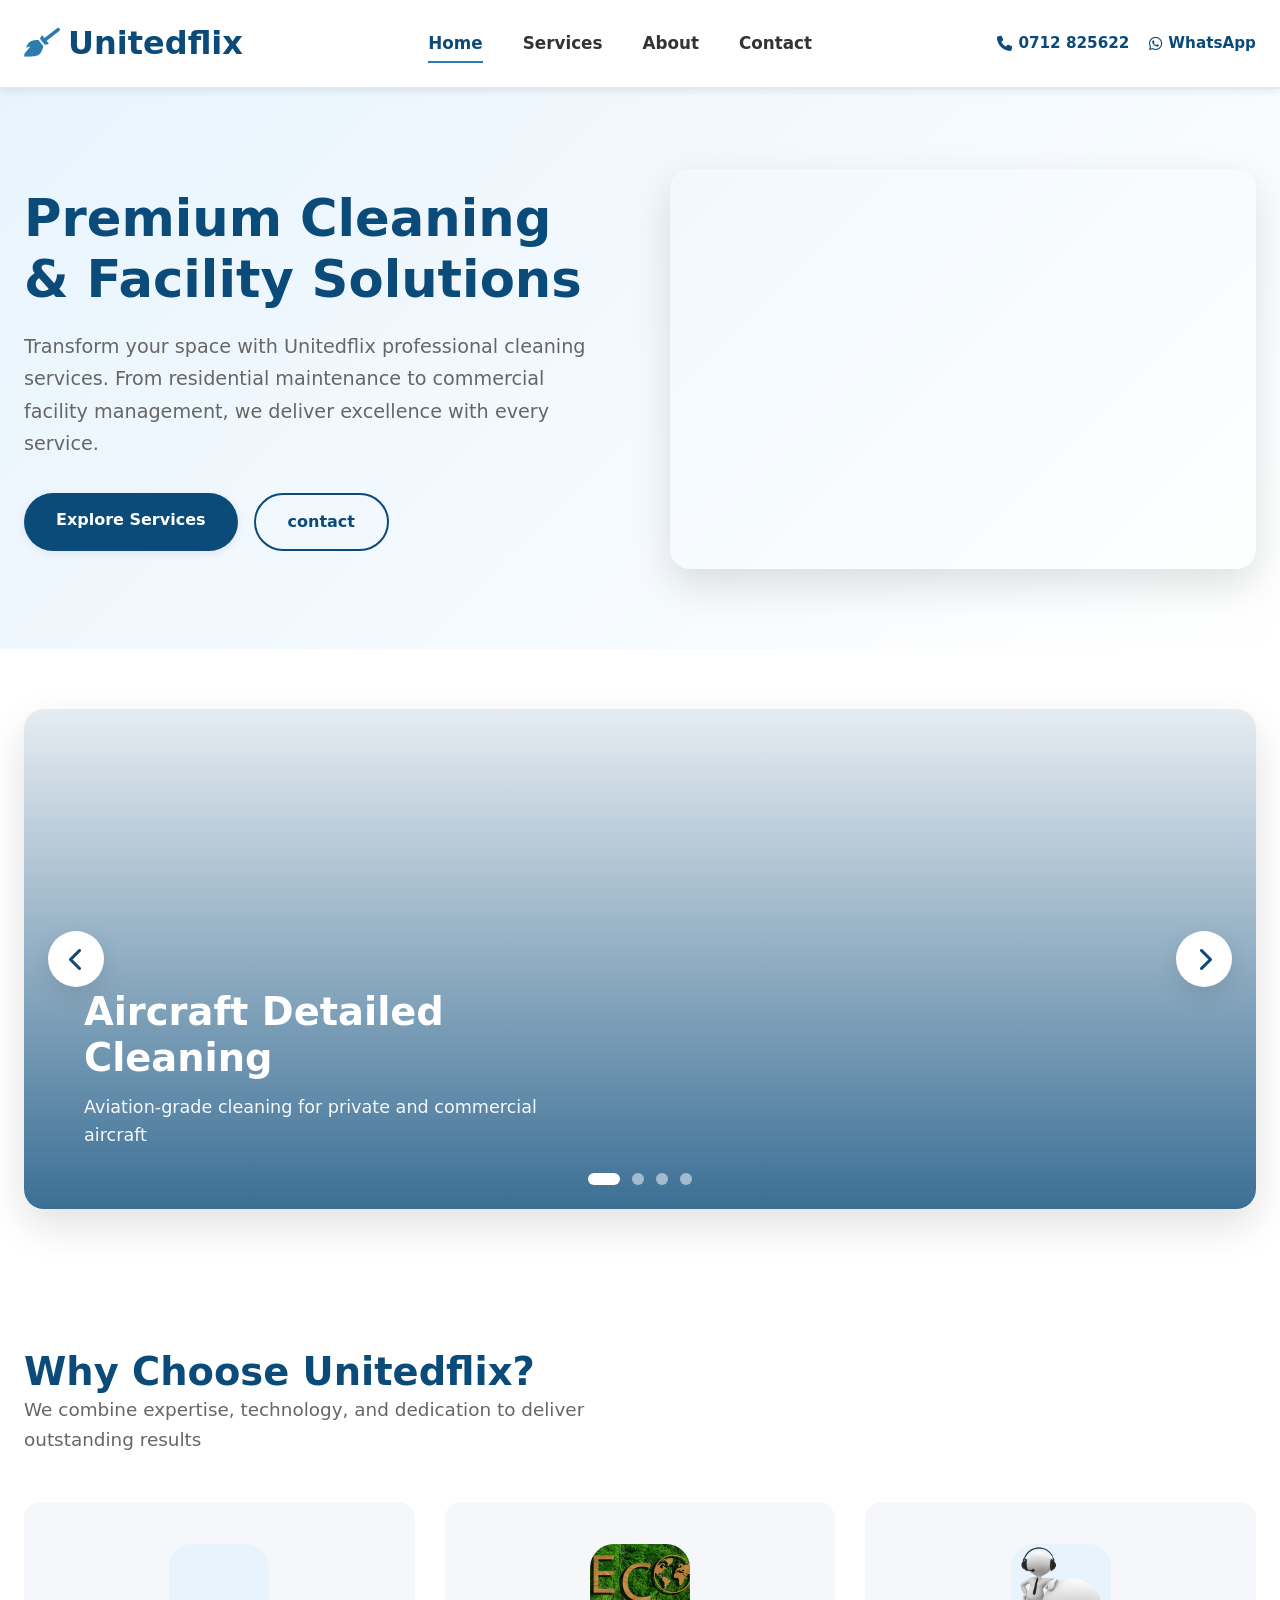
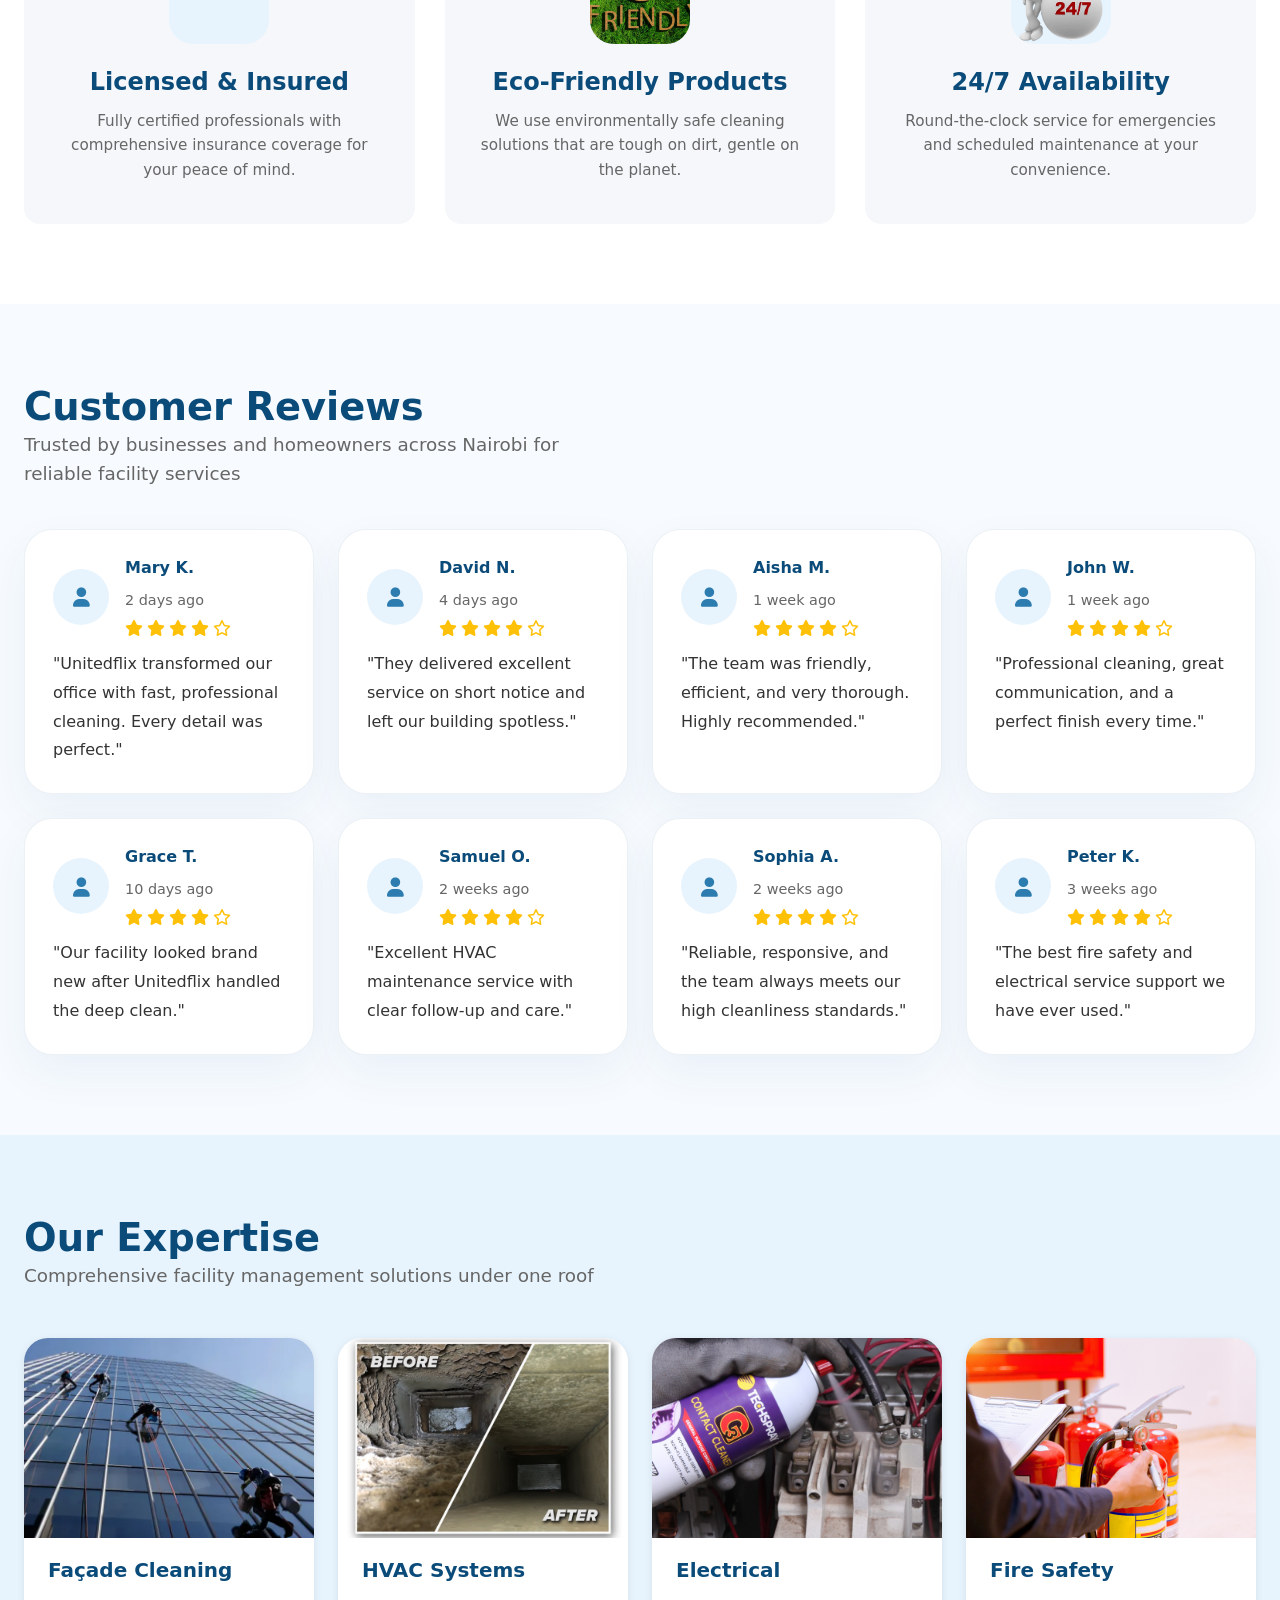
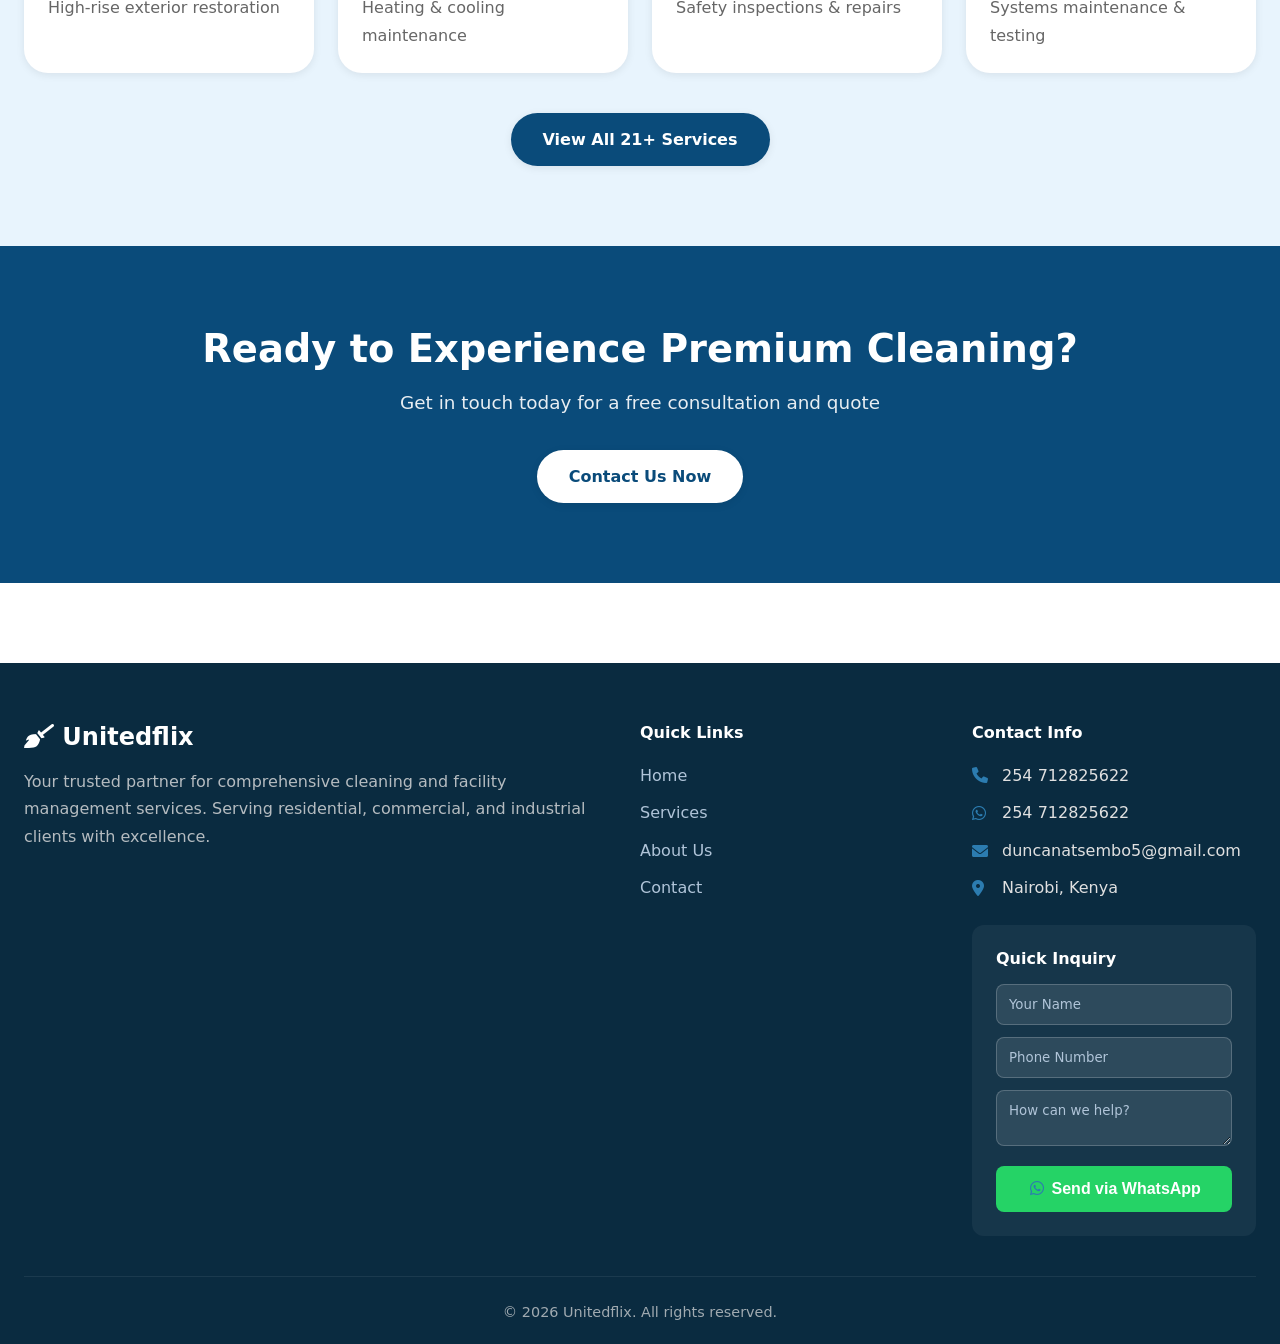
==== commit e4b11bef: "changed phone number" ====
--- a/index.html
+++ b/index.html
@@ -20,18 +20,18 @@
         <a href="contact.html">Contact</a>
       </nav>
       <div class="header-contact">
-  <a href="tel:0112224991"><i class="fas fa-phone"></i> 0112224991</a>
-  <a href="https://wa.me/254112224991" target="_blank">
+  <a href="tel:254712825622"><i class="fas fa-phone"></i> 0712 825622</a>
+  <a href="https://wa.me/254712825622" target="_blank">
     <i class="fab fa-whatsapp"></i> WhatsApp
   </a>
 </div>
 
 <div class="header-actions">
-  <a href="tel:0112224991" aria-label="Call us">
+  <a href="tel:254712825622" aria-label="Call us">
     <i class="fas fa-phone"></i>
   </a>
 
-  <a href="https://wa.me/254112224991" target="_blank" aria-label="WhatsApp">
+  <a href="https://wa.me/254712825622" target="_blank" aria-label="WhatsApp">
     <i class="fab fa-whatsapp"></i>
   </a>
 </div>
@@ -354,9 +354,9 @@
         </div>
         <div class="footer-contact">
           <h4>Contact Info</h4>
-          <p><i class="fas fa-phone"></i> 254 112224991</p>
-          <p><i class="fab fa-whatsapp"></i> 254 112224991</p>
-          <p><i class="fas fa-envelope"></i> meallycooperation@gmail.com</p>
+          <p><i class="fas fa-phone"></i> 254 712825622</p>
+          <p><i class="fab fa-whatsapp"></i> 254 712825622</p>
+          <p><i class="fas fa-envelope"></i> duncanatsembo5@gmail.com</p>
           <p><i class="fas fa-map-marker-alt"></i> Nairobi, Kenya</p>
           
           <div class="footer-inquiry">
@@ -417,7 +417,7 @@
       const phone = document.getElementById('footerPhone').value;
       const message = document.getElementById('footerMessage').value;
       const text = `Hello Unitedflix, I'm ${name}. Phone: ${phone}. Message: ${message || 'I need your services'}`;
-      window.open(`https://wa.me/254112224991?text=${encodeURIComponent(text)}`, '_blank');
+      window.open(`https://wa.me/254712825622?text=${encodeURIComponent(text)}`, '_blank');
     });
 
     // Hamburger Menu Toggle
@@ -441,4 +441,4 @@
     }
   </script>
 </body>
-</html>+</html>
